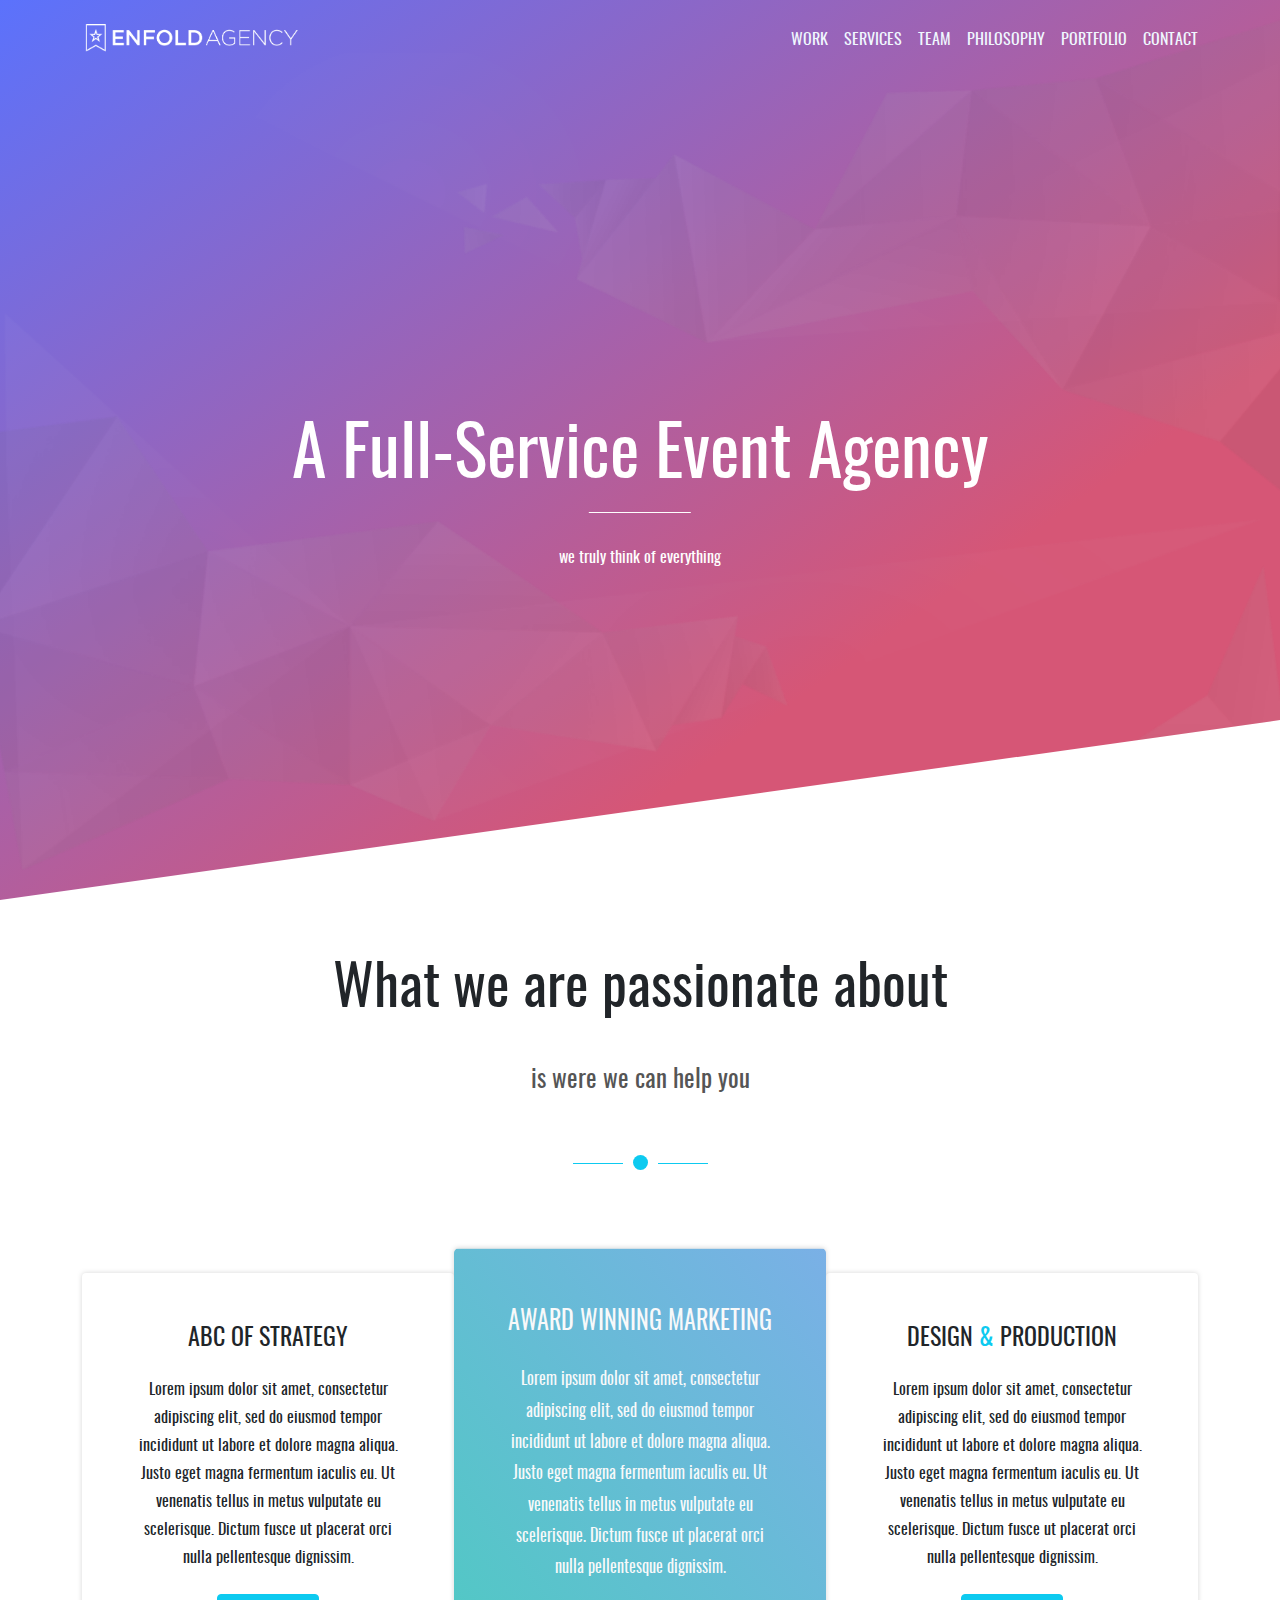
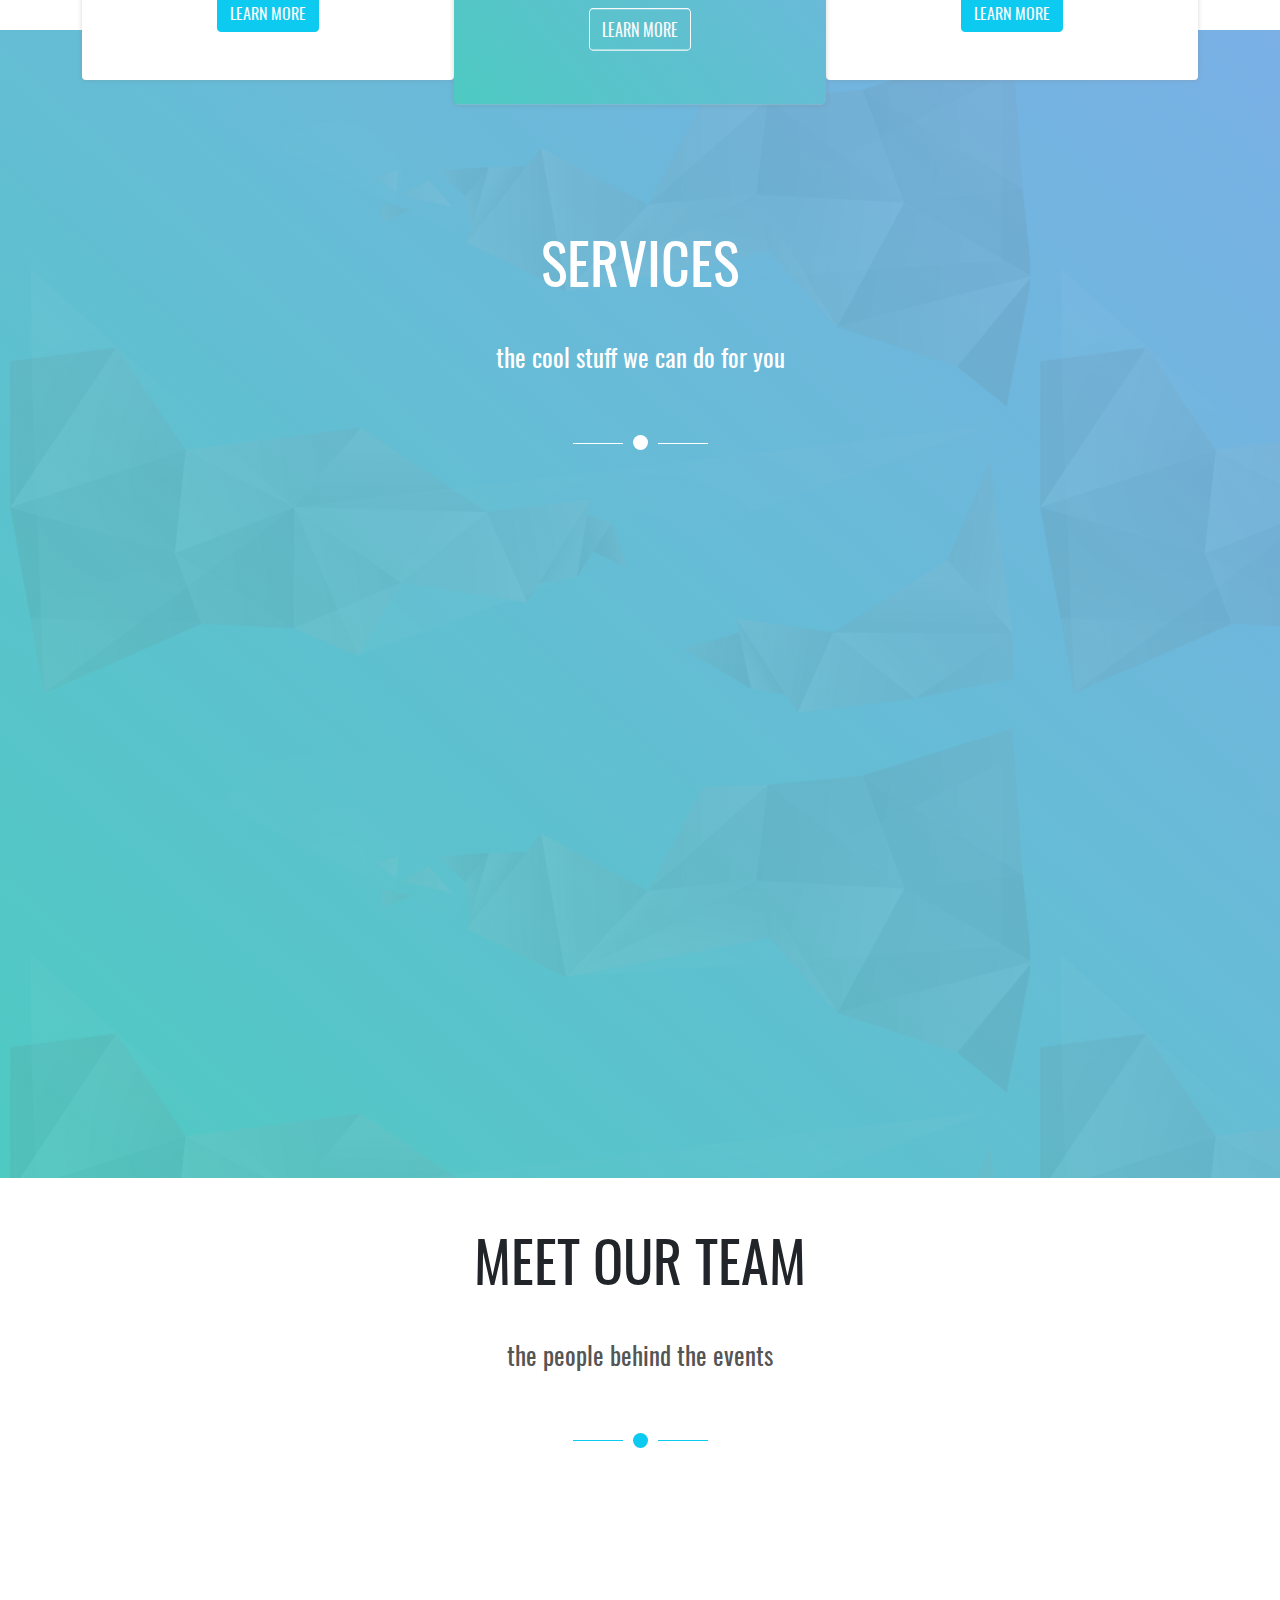
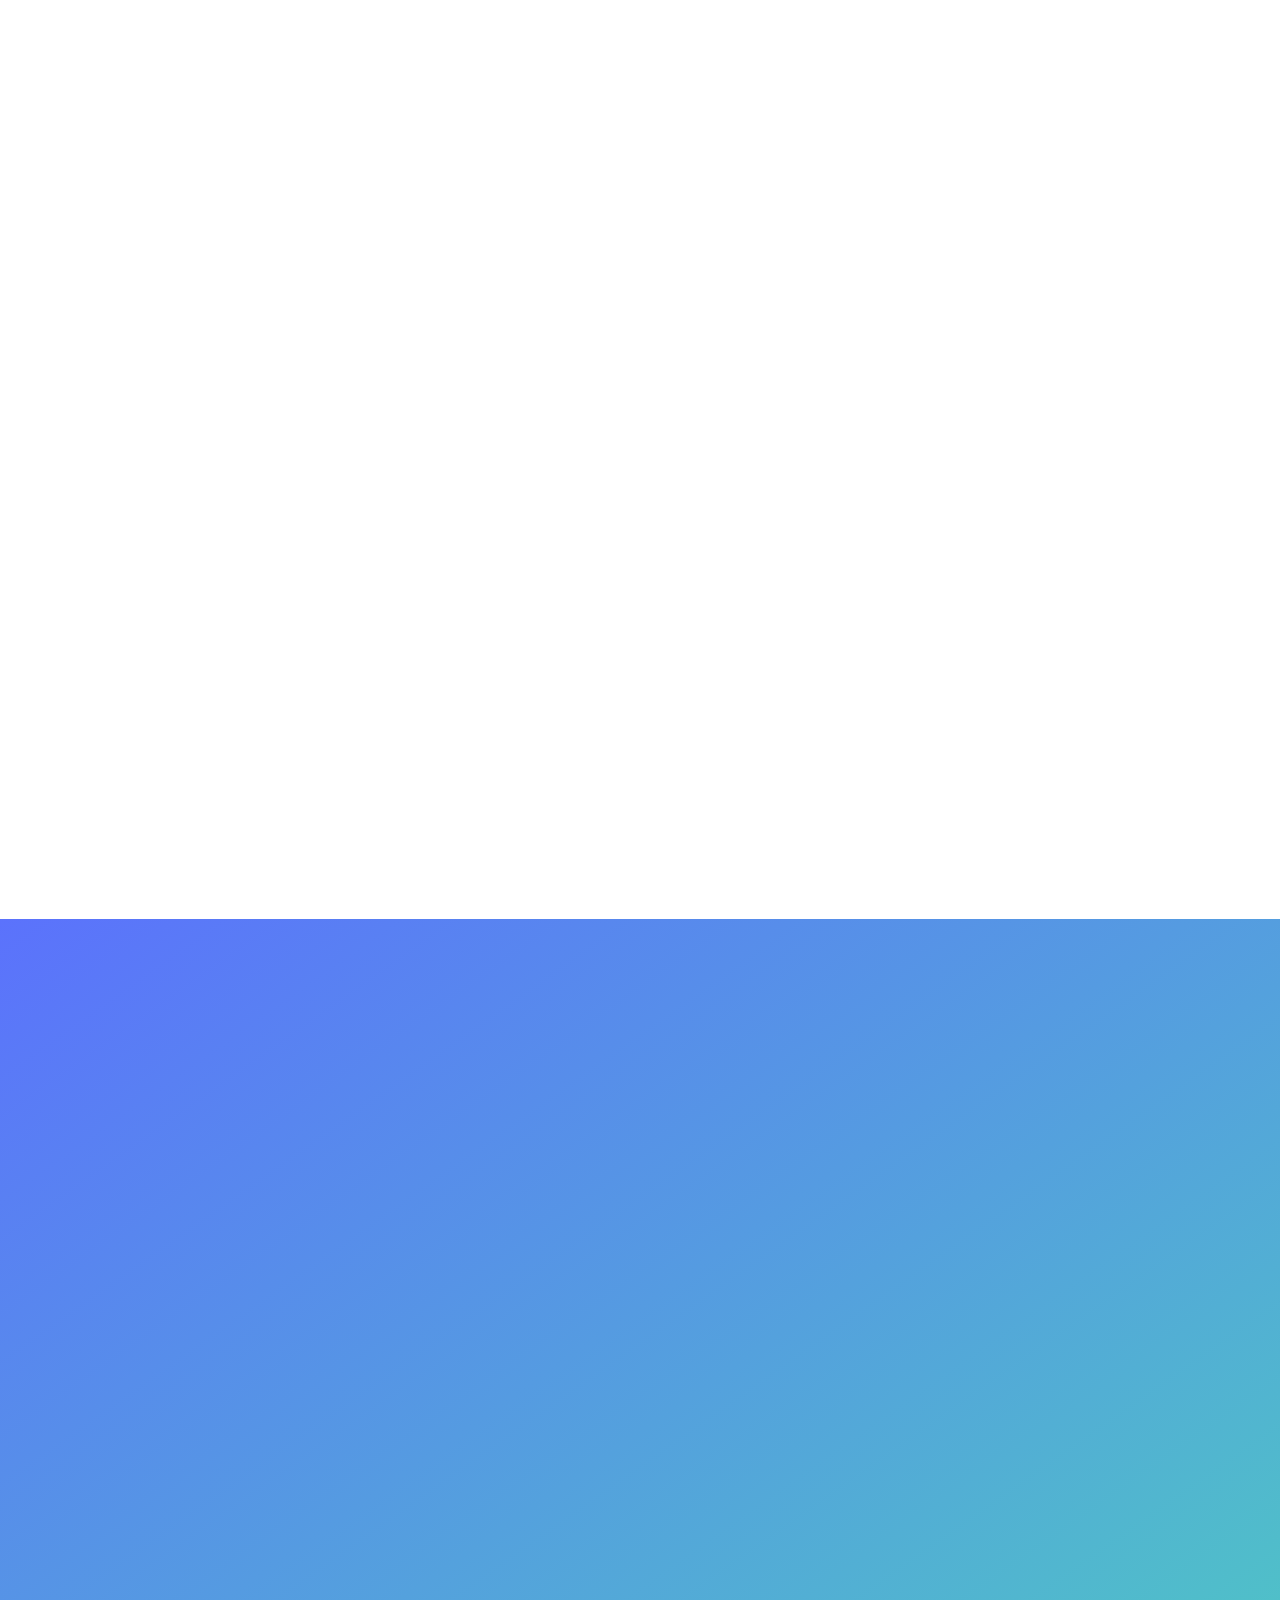
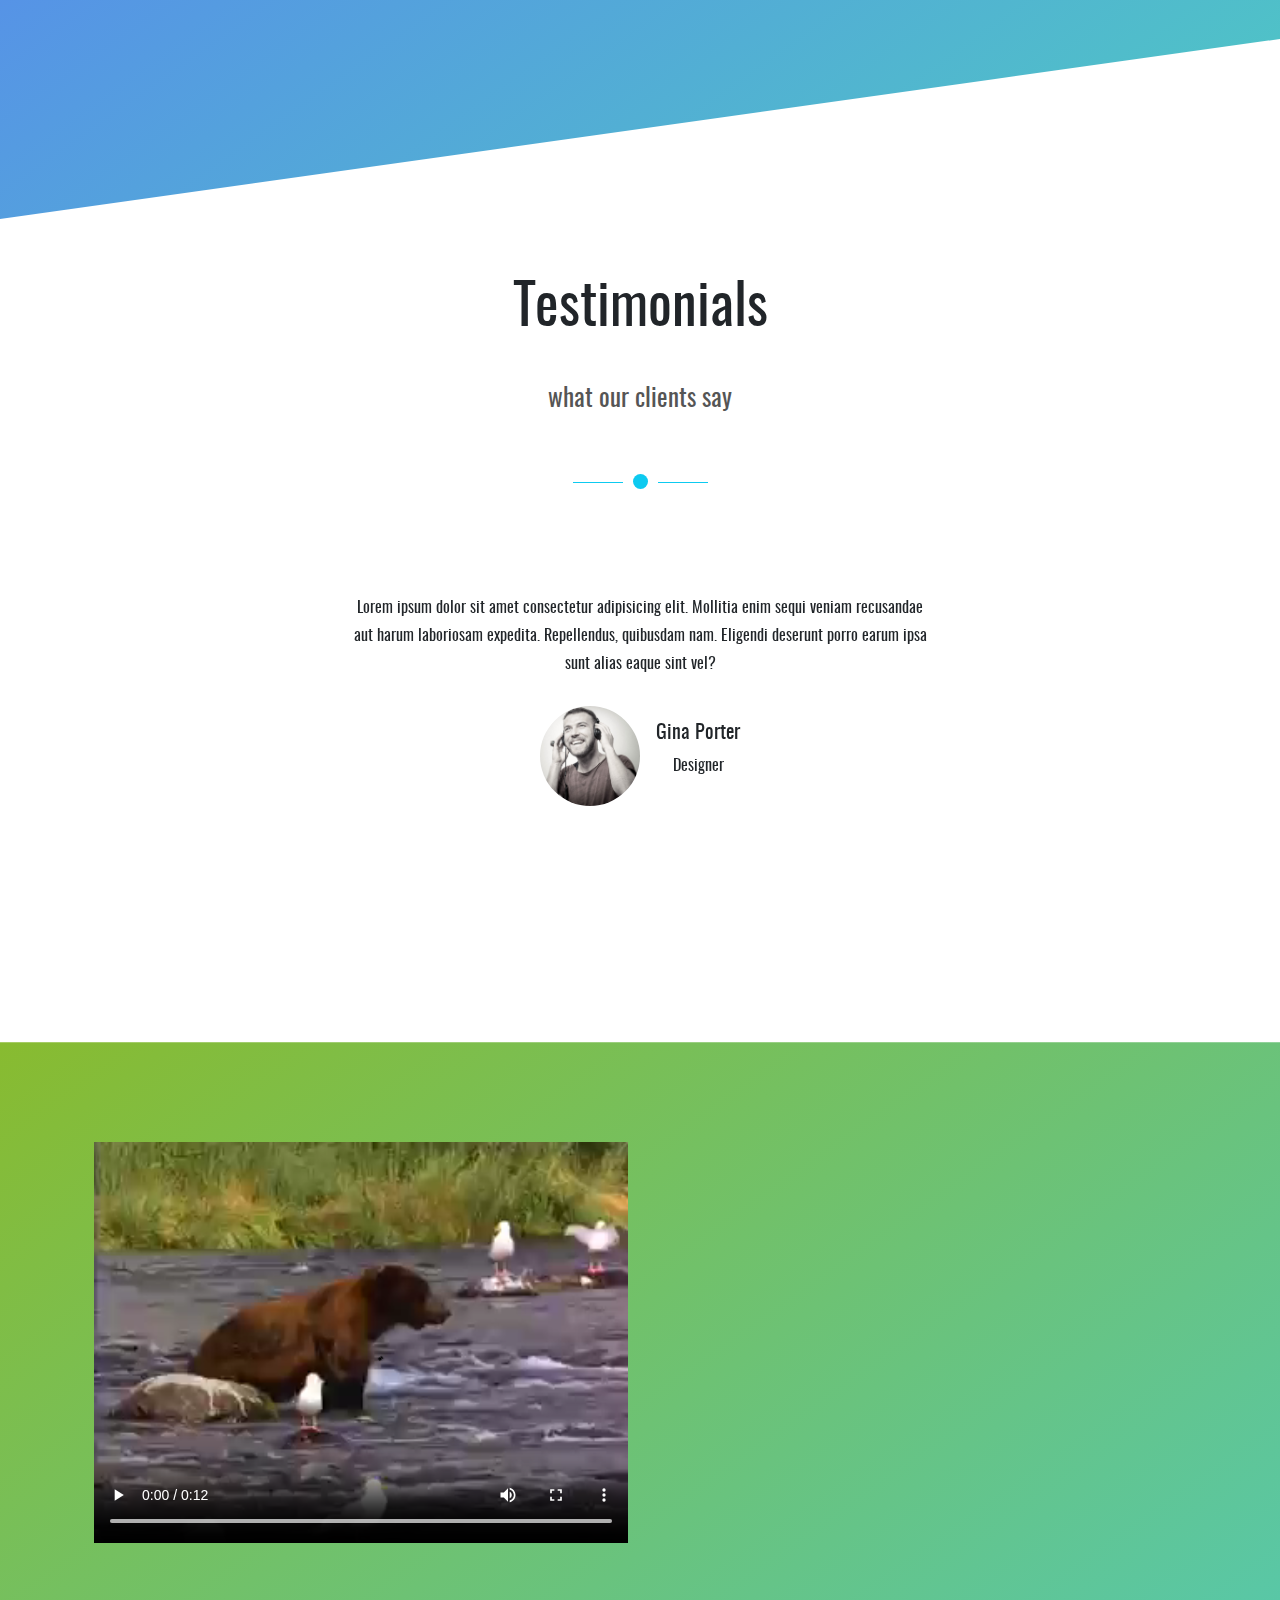
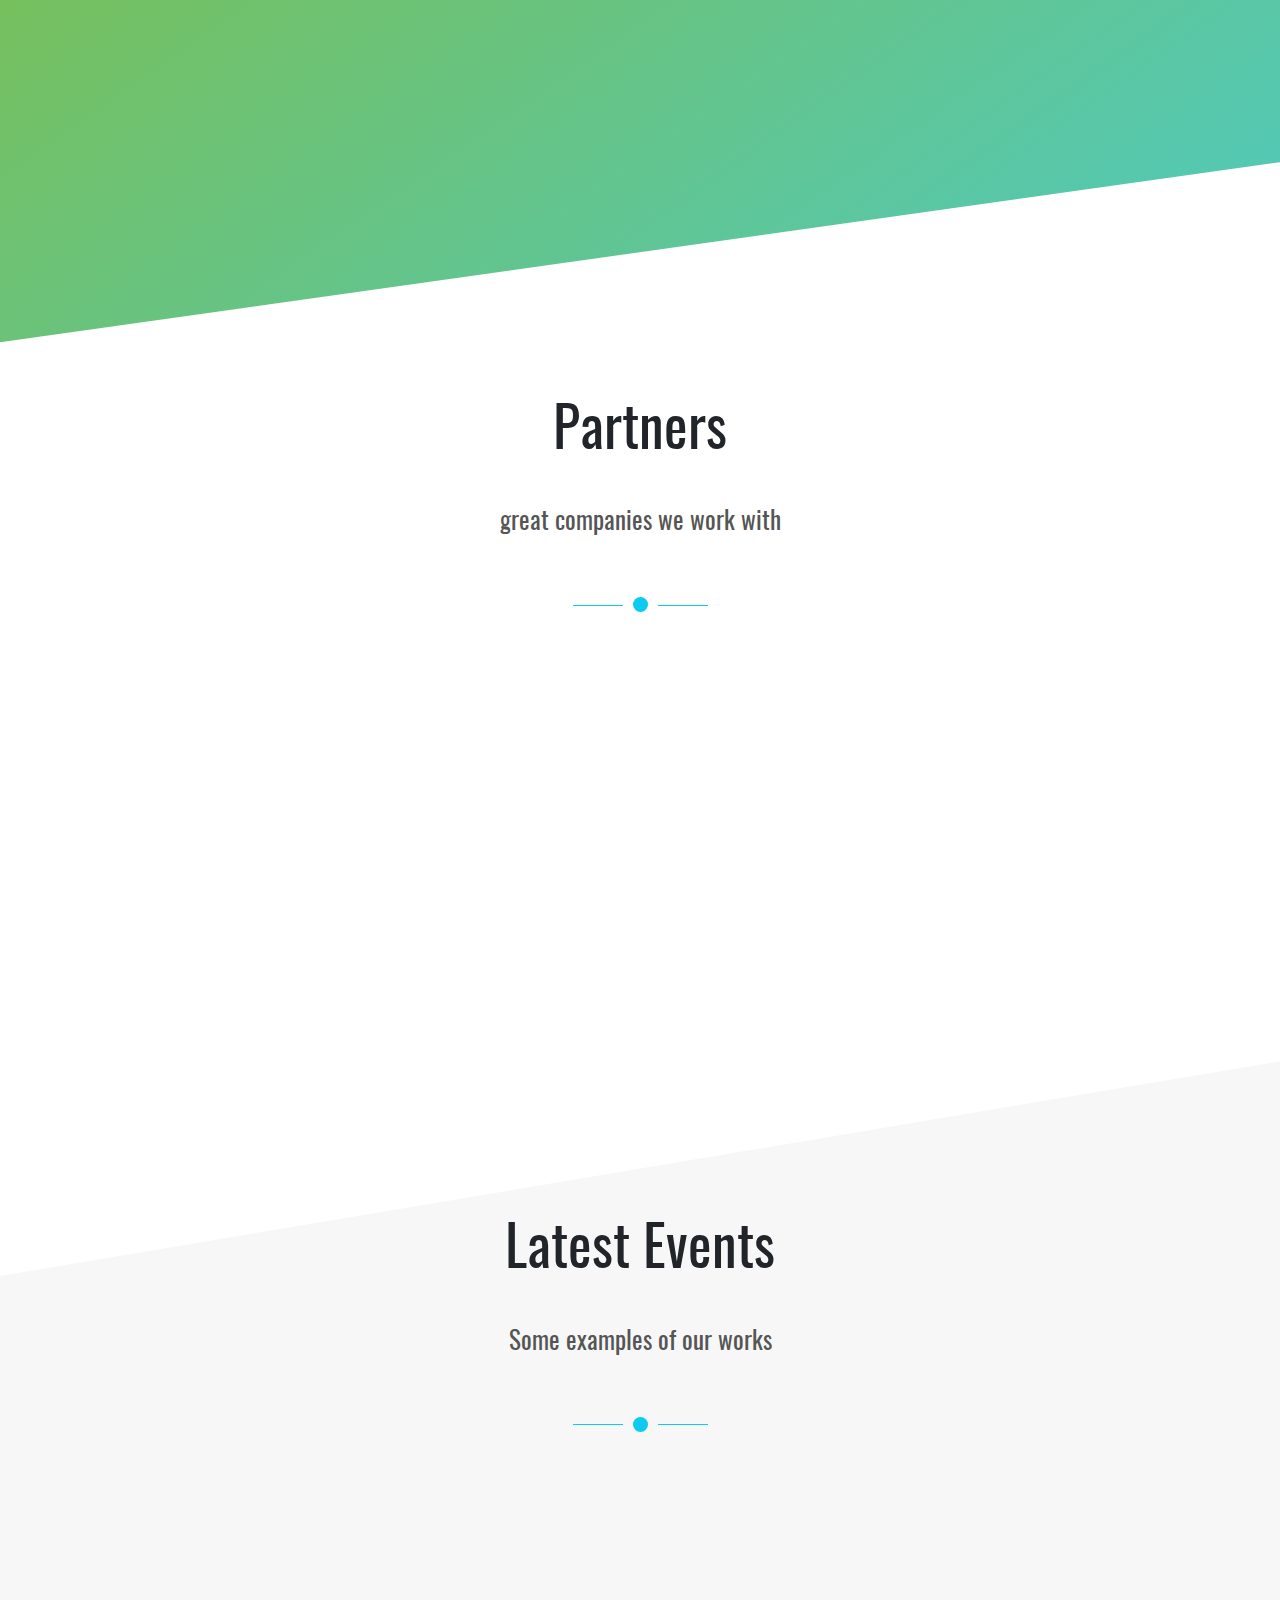
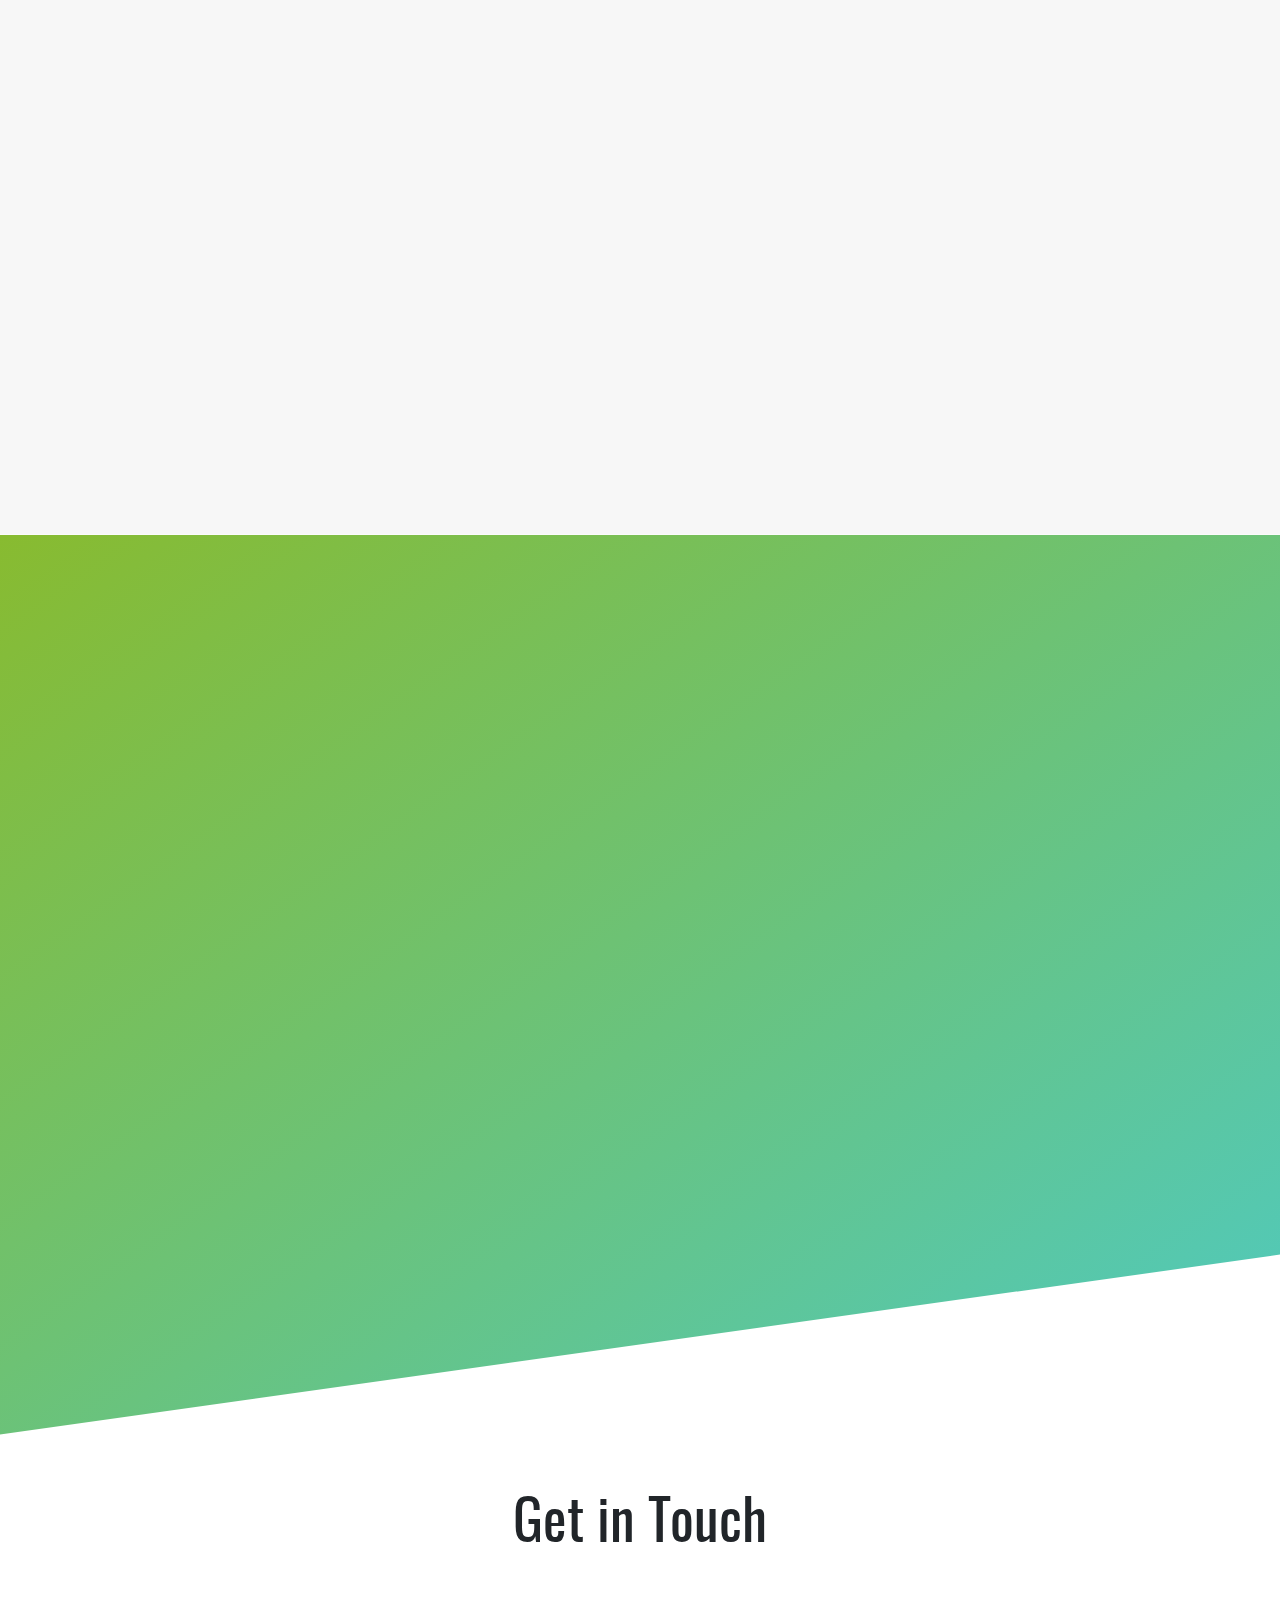
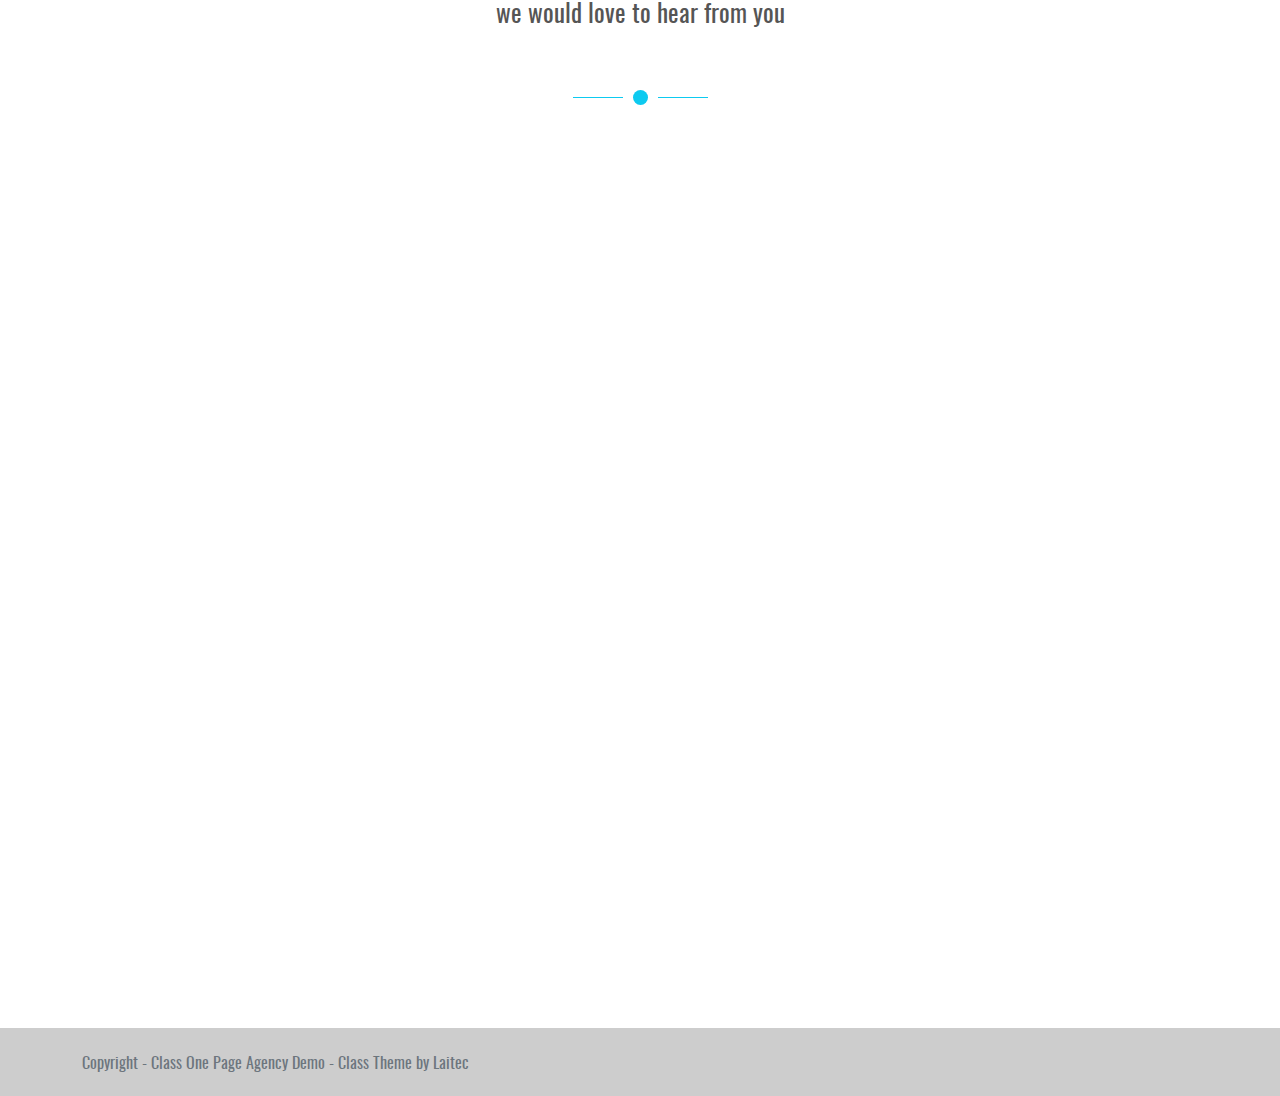
==== index.html @ 9496707c "upload" ====
<!DOCTYPE html>
<html lang="en">
  <head>
    <meta charset="UTF-8" />
    <meta http-equiv="X-UA-Compatible" content="IE=edge" />
    <meta name="viewport" content="width=device-width, initial-scale=1.0" />
    
    <link rel="stylesheet" href="https://cdnjs.cloudflare.com/ajax/libs/font-awesome/6.0.0-beta3/css/all.min.css" integrity="sha512-Fo3rlrZj/k7ujTnHg4CGR2D7kSs0v4LLanw2qksYuRlEzO+tcaEPQogQ0KaoGN26/zrn20ImR1DfuLWnOo7aBA==" crossorigin="anonymous" referrerpolicy="no-referrer" />
    <link rel="stylesheet" href="css/bootstrap.min.css" />
    <link rel="stylesheet" href="css/icons.css" />
    <link rel="stylesheet" href="css/style.css" />

    <title>Home</title>
  </head>
  <body>
    <!-- NAV AND HERO -->
    <header>
      <div class="hero mb-5">
        <div class="container">
          <nav id="nav" class="head-nav" >
            <div class="logo">
              <img src="images/logo.png" alt="logo" />
            </div>
            <ul>
              <li class="ms-3"><a href="#work">work</a></li>
              <li class="ms-3"><a href="#serv">services</a></li>
              <li class="ms-3"><a href="#team">team</a></li>
              <li class="ms-3"><a href="#phil">philosophy</a></li>
              <li class="ms-3"><a href="#portfolio">portfolio</a></li>
              <li class="ms-3"><a href="#contact">contact</a></li>
            </ul>
            <div class="hero-content">
              <h1 class=>A Full-Service Event Agency</h1>
              <p>we truly think of everything</p>
            </div>
          </nav>
        </div>
      </div>
      <i class="fas fa-chevron-down"></i>
    </header>
    <main>
      <!-- What we are passionate about -->

      <div class="container">
        <section class="title-main text-center my-5" id="work">
          <h2 class="display-4 my-5">What we are passionate about</h2>
          <p>is were we can help you</p>
          <div class="circle bg-info rounded-circle my-5 d-inline-block"></div>
        </section>
        <div class="container-fluid">
          <div class="passionate-wrapper row">
            <section class="any-passion col-md-4 text-center p-5 rounded">
              <h3 class="h4">ABC OF STRATEGY</h3>
              <p class="my-4">
                Lorem ipsum dolor sit amet, consectetur adipiscing elit, sed do
                eiusmod tempor incididunt ut labore et dolore magna aliqua.
                Justo eget magna fermentum iaculis eu. Ut venenatis tellus in
                metus vulputate eu scelerisque. Dictum fusce ut placerat orci
                nulla pellentesque dignissim.
              </p>
              <div class="btn btn-info text-light">LEARN MORE</div>
            </section>
            <section class="any-passion col-md-4 text-center text-light p-5 rounded" >
              <h3 class="h4">AWARD WINNING MARKETING</h3>
              <p class="my-4">
                Lorem ipsum dolor sit amet, consectetur adipiscing elit, sed do
                eiusmod tempor incididunt ut labore et dolore magna aliqua.
                Justo eget magna fermentum iaculis eu. Ut venenatis tellus in
                metus vulputate eu scelerisque. Dictum fusce ut placerat orci
                nulla pellentesque dignissim.
              </p>
              <div class="btn btn-outline-light">LEARN MORE</div>
            </section>
            <section class="any-passion col-md-4 text-center p-5 rounded">
              <h3 class="h4">
                DESIGN <span class="text-info">&</span> PRODUCTION
              </h3>
              <p class="my-4">
                Lorem ipsum dolor sit amet, consectetur adipiscing elit, sed do
                eiusmod tempor incididunt ut labore et dolore magna aliqua.
                Justo eget magna fermentum iaculis eu. Ut venenatis tellus in
                metus vulputate eu scelerisque. Dictum fusce ut placerat orci
                nulla pellentesque dignissim.
              </p>
              <div class="btn btn-info text-light">LEARN MORE</div>
            </section>
          </div>
        </div>
      </div>

      <!-- SERVICES -->
      <div class="services-wrapper  bg-info">
        <section class="title-main text-center my-5" id="#serv">
          <h2 class="display-4">SERVICES</h2>
          <p>the cool stuff we can do for you</p>
          <div class="circle rounded-circle my-5 d-inline-block"></div>
        </section>
        <div class="container">
          <div class="flip-cards-wrapper">
          <div class="container-fluid">
            <div
              class="
                services-flip-cards-wrapper
                row
                border-bottom border-1 border-light
                text-center text-light
              "
            >
              <div class="flip-card-wrapper col-md-4 py-5">
                <div class="flip-card-inner">
                  <div class="flip-front">
                    <i class="icon-airplane"></i>
                    <h4>This is Title</h4>
                    <p class="">Lorem ipsum dolor sit amet.</p>
                  </div>
                  <div
                    class="
                      flip-back
                      d-flex
                      justify-content-center
                      align-items-center
                    "
                  >
                    <p class="">
                      Lorem ipsum dolor, sit amet consectetur adipisicing elit.
                      Eveniet, explicabo.
                    </p>
                  </div>
                </div>
              </div>
              <div
                class="
                  flip-card-wrapper
                  
                   col-md-4
                  py-5
                  border-start border-end border-1 border-light
                "
                >
                <div class="flip-card-inner">
                  <div class="flip-front">
                    <i class="icon-car"></i>
                    <h4>This is Title</h4>
                    <p class="">Lorem ipsum dolor sit amet.</p>
                  </div>
                  <div
                    class="
                      flip-back
                      d-flex
                      justify-content-center
                      align-items-center
                    "
                  >
                    <p class="">
                      Lorem ipsum dolor, sit amet consectetur adipisicing elit.
                      Eveniet, explicabo.
                    </p>
                  </div>
                </div>
              </div>
              <div class="flip-card-wrapper  col-md-4 py-5">
                <div class="flip-card-inner">
                  <div class="flip-front">
                    <i class="icon-instagram"></i>
                    <h4>This is Title</h4>
                    <p class="">Lorem ipsum dolor sit amet.</p>
                  </div>
                  <div
                    class="
                      flip-back
                      d-flex
                      justify-content-center
                      align-items-center
                    "
                  >
                    <p class="">
                      Lorem ipsum dolor, sit amet consectetur adipisicing elit.
                      Eveniet, explicabo.
                    </p>
                  </div>
                </div>
              </div>
            </div>
          </div>

          <div class="container-fluid">
            <div class="services-flip-cards-wrapper row text-center text-light">
              <div class="flip-card-wrapper col-md-4 py-5">
                <div class="flip-card-inner">
                  <div class="flip-front">
                    <i class="icon-car"></i>
                    <h4>This is Title</h4>
                    <p class="">Lorem ipsum dolor sit amet.</p>
                  </div>
                  <div
                    class="
                      flip-back
                      d-flex
                      justify-content-center
                      align-items-center
                    "
                  >
                    <p class="">
                      Lorem ipsum dolor, sit amet consectetur adipisicing elit.
                      Eveniet, explicabo.
                    </p>
                  </div>
                </div>
              </div>
              <div
                class="
                  flip-card-wrapper
                   col-md-4
                  py-5
                  border-start border-end border-1 border-light
                "
              >
                <div class="flip-card-inner">
                  <div class="flip-front">
                    <i class="icon-instagram"></i>
                    <h4>This is Title</h4>
                    <p class="">Lorem ipsum dolor sit amet.</p>
                  </div>
                  <div
                    class="
                      flip-back
                      d-flex
                      justify-content-center
                      align-items-center
                    "
                  >
                    <p class="">
                      Lorem ipsum dolor, sit amet consectetur adipisicing elit.
                      Eveniet, explicabo.
                    </p>
                  </div>
                </div>
              </div>
              <div class="flip-card-wrapper  col-md-4 py-5">
                <div class="flip-card-inner">
                  <div class="flip-front">
                    <i class="icon-twitter"></i>
                    <h4>This is Title</h4>
                    <p class="">Lorem ipsum dolor sit amet.</p>
                  </div>
                  <div
                    class="
                      flip-back
                      d-flex
                      justify-content-center
                      align-items-center
                    "
                  >
                    <p class="">
                      Lorem ipsum dolor, sit amet consectetur adipisicing elit.
                      Eveniet, explicabo.
                    </p>
                  </div>
                </div>
              </div>
            </div>
          </div>
          </div>
        </div>
      </div>

      <!-- MEET OUR TEAM -->

      <section class="title-main text-center my-5" id="team">
        <h2 class="display-4 my-5">MEET OUR TEAM</h2>
        <p>the people behind the events</p>
        <div class="circle bg-info rounded-circle my-5 d-inline-block"></div>
      </section>
      <div class="container">
        <div class="team-wrapper">
          <div class="team-inner main-teamate">
            <div class="team-img">
              <img src="images/desat-boy-m10.jpg" />
              <div class="inner-effect">
                <span data-social="Twitter">
                  <i class="icon-twitter"></i>
                </span>
              </div>
            </div>

            <h5>Matt Willis</h5>
            <p>Co-Founder CEO</p>
          </div>

          <div class="team-inner main-teamate">
            <div class="team-img">
              <img src="images/5.jpg" />
              <div class="inner-effect"></div>
            </div>

            <h5>Matt Willis</h5>
            <p>Co-Founder CEO</p>
          </div>
          <div class="team-inner teamate">
            <div class="team-img">
              <img src="images/1.jpg" />
              <div class="inner-effect"></div>
            </div>

            <h5>Matt Willis</h5>
            <p>Co-Founder CEO</p>
          </div>
          <div class="team-inner teamate">
            <div class="team-img">
              <img src="images/2.jpg" />
              <div class="inner-effect">
                <span data-social="instagram">
                  <i class="icon-instagram"></i>
                </span>
              </div>
            </div>

            <h5>Matt Willis</h5>
            <p>Co-Founder CEO</p>
          </div>
          <div class="team-inner teamate">
            <div class="team-img">
              <img src="images/3.jpg" />
              <div class="inner-effect"></div>
            </div>

            <h5>Matt Willis</h5>
            <p>Co-Founder CEO</p>
          </div>
          <div class="team-inner teamate">
            <div class="team-img">
              <img src="images/4.jpg" />
              <div class="inner-effect">
                <span data-social="Twitter">
                  <i class="icon-twitter"></i>
                </span>
                <span data-social="instagram">
                  <i class="icon-instagram"></i>
                </span>
              </div>
            </div>
            <h5>Matt Willis</h5>
            <p>Co-Founder CEO</p>
          </div>
        </div>
      </div>

      <!-- Our Philosophy -->

      <div class="philosophy-wrapper bg-philosophy"   >
        <div class="container">
          <div class="contianer-fluid">
            <div class="row">
              <section class="col-lg-7 phil-content" id ="phil">



                <h3>Our Philosophy</h3>
                <div class="py-5">
                  <p>
                    Lorem ipsum dolor sit amet, consectetur adipiscing elit, sed
                    do eiusmod tempor incididunt ut labore et dolore magna
                    aliqua. Justo eget magna fermentum iaculis eu. Ut venenatis
                    tellus in metus vulputate eu scelerisque. Dictum fusce ut
                    placerat orci nulla pellentesque dignissim.
                  </p>
                  <p>
                    Lorem ipsum dolor sit amet, consectetur adipiscing elit, sed
                    do eiusmod tempor incididunt ut labore et dolore magna
                    aliqua. Justo eget magna fermentum iaculis eu. Ut venenatis
                    tellus in metus vulputate eu scelerisque. Dictum fusce ut
                    placerat orci nulla pellentesque dignissim.
                  </p>
                </div>
                <div class="btn btn-outline-light">Learn More</div>
              </section>
              <div class="col-lg-5 philosophy-img">
                <div>
                  <img src="images/backdrop-team.png" alt="backdrop-team" />
                </div>
              </div>
            </div>
          </div>
        </div>
      </div>

      <!-- Testimonials -->

      <section class="title-main text-center my-5" id="portfolio">
        <h2 class="display-4 my-5">Testimonials</h2>
        <p>what our clients say</p>
        <div class="circle bg-info rounded-circle my-5 d-inline-block"></div>
      </section>
      <div class="container">
        <div class="container-fluid">
          <div class="row">
            <div class="col-lg-8 offset-lg-2">
              <div
                id="carouselExampleFade"
                class="carousel slide carousel-fade"
                data-bs-ride="carousel"
              >
                <div class="carousel-inner">
                  <div class="carousel-item active">
                    <div class="carousel-item-inner d-block w-100" alt="...">
                      <div class="customer-content">
                        <p class="text-center">
                          Lorem ipsum dolor sit amet consectetur adipisicing
                          elit. Mollitia enim sequi veniam recusandae aut harum
                          laboriosam expedita. Repellendus, quibusdam nam.
                          Eligendi deserunt porro earum ipsa sunt alias eaque
                          sint vel?
                        </p>
                        <div class="person-info text-center">
                          <div class="person-info-img">
                            <div class="person-img">
                              <img src="images/2.jpg" alt="customer1" />
                            </div>
                          </div>
                          <div class="person-name ms-3">
                            <h5>Gina Porter</h5>
                            <p>Designer</p>
                          </div>
                        </div>
                      </div>
                    </div>
                  </div>
                  <div class="carousel-item">
                    <div class="carousel-item-inner d-block w-100" alt="...">
                      <div class="customer-content">
                        <p class="text-center">
                          Lorem ipsum dolor sit amet consectetur adipisicing
                          elit. Mollitia enim sequi veniam recusandae aut harum
                          laboriosam expedita. Repellendus, quibusdam nam.
                          Eligendi deserunt porro earum ipsa sunt alias eaque
                          sint vel?
                        </p>
                        <div class="person-info text-center">
                          <div class="person-info-img">
                            <div class="person-img">
                              <img src="images/3.jpg" alt="customer1" />
                            </div>
                          </div>
                          <div class="person-name ms-3">
                            <h5>Gina Porter</h5>
                            <p>Designer</p>
                          </div>
                        </div>
                      </div>
                    </div>
                  </div>
                  <div class="carousel-item">
                    <div class="carousel-item-inner d-block w-100" alt="...">
                      <div class="customer-content">
                        <p class="text-center">
                          Lorem ipsum dolor sit amet consectetur adipisicing
                          elit. Mollor sit amet consectetur adipisicing elit.
                          Unde, nostrum voluptatem saepe vel odio sunt provident
                          cumque temporibus velit quos, adipisci enim hic
                          perspiciatis suscipit mollitia culpa perferendis
                          voluptatum nemo!
                        </p>
                        <div class="person-info text-center">
                          <div class="person-info-img">
                            <div class="person-img">
                              <img src="images/4.jpg" alt="customer1" />
                            </div>
                          </div>
                          <div class="person-name ms-3">
                            <h5>Gina Porter</h5>
                            <p>Designer</p>
                          </div>
                        </div>
                      </div>
                    </div>
                  </div>
                </div>
                <!-- <button
                  class="carousel-control-prev"
                  type="button"
                  data-bs-target="#carouselExampleFade"
                  data-bs-slide="prev"
                >
                  <span
                    class="carousel-control-prev-icon"
                    aria-hidden="true"
                  ></span>
                  <span class="visually-hidden">Previous</span>
                </button>
                <button
                  class="carousel-control-next"
                  type="button"
                  data-bs-target="#carouselExampleFade"
                  data-bs-slide="next"
                >
                  <span
                    class="carousel-control-next-icon"
                    aria-hidden="true"
                  ></span>
                  <span class="visually-hidden">Next</span>
                </button> -->
              </div>
            </div>
            <div class="col-lg-2"></div>
          </div>
        </div>
      </div>

      <!-- actions -->

      <div class="action-wrapper">
        <div class="container">
          <div class="container-fluid">
            <div class="row">
              <div class="col-md-6 .act-video">
                <video width="100%" controls>
                  <source src="video/movie.mp4" type="video/mp4" />
                  \ Your browser does not support the video tag.
                </video>
              </div>
              <section class="col-md-6 ps-5 act-content">
                <h3>In Action</h3>
                <div class="py-5 ">
                  <p>
                    Lorem ipsum dolor sit amet, consectetur adipiscing elit, sed
                    do eiusmod tempor incididunt ut labore et dolore magna
                    aliqua. Justo eget magna fermentum iaculis eu. Ut venenatis
                    tellus in metus vulputate eu scelerisque. Dictum fusce ut
                    placerat orci nulla pellentesque dignissim.
                  </p>
                  
                </div>
                <div class="btn btn-outline-light">Learn More</div>
              </section>

              </div>
            </div>
          </div>
        </div>
      </div>

      <!-- Partners -->
      <section class="title-main text-center my-5">
        <h2 class="display-4 my-5">Partners
        </h2>
        <p>great companies we work with</p>
        <div class="circle bg-info rounded-circle my-5 d-inline-block"></div>
      </section>

      <div class="container parner-list">
        <div class="container-fluid">
          <div class="row">
            <div class="  col-md-10  offset-md-1 col-lg-10   offset-lg-1">
              <div class="partner-wrapper">
                <div class="partner-inner">
                  <i class="icon-hackerrank"></i>
                </div>
                <div class="partner-inner">
                  <i class="icon-googleanalytics"></i>
                </div>
                <div class="partner-inner">
                  <i class="icon-googlecloud"></i>
                </div>
               
                <div class="partner-inner">
                  <i class="icon-haskell"></i>
                </div>
                <div class="partner-inner">
                  <i class="icon-huawei"></i>
                </div>
                <div class="partner-inner">
                  <i class="icon-zend"></i>
                </div>
                <div class="partner-inner">
                  <i class="icon-hypothesis"></i>
                </div>
                <div class="partner-inner">
                <i class="icon-huawei"></i></div>
              </div>
            </div>
            <div class=" col-md-1  offset-md-1  col-lg-1  offset-1"></div>
          </div>
        </div>
      </div>

      <!-- Latest Events -->
      <div class="events-wrapper">

        <section class="title-main text-center my-5">
          <h2 class="display-4 my-5">Latest Events

          </h2>
          <p>Some examples of our works</p>
          <div class="circle bg-info rounded-circle my-5 d-inline-block"></div><div class="event-decription">
              <h5> Event Title</h5>
              <p>Lorem ipsum dolor, sit amet consectetur adipisicing elit. Tempore ducimus nam veniam hic, necessitatibus .</p>

            </div>
        </section>
        <div class="work-wrapper">
          <div class="work-inner">
            <div class="work-img"><img src="images/events-1-705x470.jpg" alt="events-1"></div><div class="event-decription">
              <h5> Event Title</h5>
              <p>Lorem ipsum dolor, sit amet consectetur adipisicing elit. Tempore ducimus nam veniam hic, necessitatibus .</p>

            </div>
          </div>
          <div class="work-inner">
            <div class="work-img">
              <img src="images/events-2-705x470.jpg" alt="events-2">
            </div>
            <div class="event-decription">
              <h5> Event Title</h5>
              <p>Lorem ipsum dolor, sit amet consectetur adipisicing elit. Tempore ducimus nam veniam hic, necessitatibus .</p>

            </div>
          </div>
          <div class="work-inner">
            <div class="work-img"><img src="images/events-3-705x470.jpg" alt="events-3"></div><div class="event-decription">
              <h5> Event Title</h5>
              <p>Lorem ipsum dolor, sit amet consectetur adipisicing elit. Tempore ducimus nam veniam hic, necessitatibus .</p>

            </div>
          </div>
          <div class="work-inner">
            <div class="work-img"><img src="images/events-4-705x470.jpg" alt="events-4"></div><div class="event-decription">
              <h5> Event Title</h5>
              <p>Lorem ipsum dolor, sit amet consectetur adipisicing elit. Tempore ducimus nam veniam hic, necessitatibus .</p>

            </div>
          </div>
          <div class="work-inner">
            <div class="work-img"><img src="images/events-5-705x470.jpg" alt="events-5"></div><div class="event-decription">
              <h5> Event Title</h5>
              <p>Lorem ipsum dolor, sit amet consectetur adipisicing elit. Tempore ducimus nam veniam hic, necessitatibus .</p>

            </div>
          </div>
          <div class="work-inner">
            <div class="work-img"><img src="images/events-6-705x470.jpg" alt="events-6"></div><div class="event-decription">
              <h5> Event Title</h5>
              <p>Lorem ipsum dolor, sit amet consectetur adipisicing elit. Tempore ducimus nam veniam hic, necessitatibus .</p>

            </div>
          </div>
          <div class="work-inner">
            <div class="work-img"><img src="images/events-7-705x470.jpg" alt="events-7"></div><div class="event-decription">
              <h5> Event Title</h5>
              <p>Lorem ipsum dolor, sit amet consectetur adipisicing elit. Tempore ducimus nam veniam hic, necessitatibus .</p>

            </div>
          </div>
          <div class="work-inner">
            <div class="work-img"><img src="images/events-8-705x470.jpg" alt="events-8"></div><div class="event-decription">
              <h5> Event Title</h5>
              <p>Lorem ipsum dolor, sit amet consectetur adipisicing elit. Tempore ducimus nam veniam hic, necessitatibus .</p>

            </div>
          </div>

        </div>
        
      </div>

      <!-- A tale of  a successful event -->


      <div class="action-wrapper philosophy ">

     <div class="tale">
      <section class="title-main text-center mb-5 ">
        <h2 class="display-4 mb-5">A tale of a successful event
        </h2>
        <p class="text-light">and how to plan it

        </p>
        <div class="circle bg-info rounded-circle mb-1 d-inline-block bg-light"></div>
      </section>
      <div class="container-fluid">
        <div class="row">
          <div class="col-lg-6 offset-lg-3 text-center pb-5">
            <p>Lorem ipsum dolor sit amet consectetur adipisicing elit. Vitae perferendis rerum totam, velit aliquid consequatur at, cupiditate aut quibusdam iusto, porro atque maiores molestias et eos ducimus! Omnis, laborum vitae Lorem ipsum dolor sit amet consectetur adipisicing elit. Et cupiditate, cum commodi, illo sint architecto consectetur quisquam blanditiis odio nam tempora suscipit sunt praesentium recusandae facere quidem? Exercitationem, fugit dignissimos Lorem ipsum dolor sit amet consectetur adipisicing elit. Perferendis ratione facere, maxime nam odio dolore amet reiciendis. Adipisci unde quas aliquid nisi odit sequi quae in laborum! Accusantium, recusandae consequuntur?
            Facere molestiae ab reprehenderit exercitationem cum corporis, inventore neque quaerat suscipit, repellendus saepe sint minima repudiandae placeat tempore laudantium dolores voluptates assumenda velit ipsam obcaecati? Libero, nisi modi. Eum, facere.
            Enim numquam porro atque quibusdam optio, vero unde vel! Laborum unde aliquam sunt non quidem est tenetur quasi! A vel doloremque tempore rerum. Saepe cumque quae laboriosam voluptates, suscipit ex?
                        
          </div>
          <div class="col-lg-3"></div>
        </div>
      </div>  
     </div>
      </div>

      <!-- Get in touch -->
      <section class="title-main text-center my-5" id="contact">
        <h2 class="display-4 my-5">Get in Touch</h2>
        <p>we would love to hear from you</p>
        <div class="circle bg-info rounded-circle my-5 d-inline-block"></div>
      </section>
      <div class="container contact">
        <div class="container-fluid">
          <div class="row">
            <div class="col-lg-6 ">
              <div class="contact-info">
        
                  <img src="images/backdrop-bg.png">
                  <div class="contact-adress">
                    <div class="adress-socials text-center">
                      <p>(555) 555 555</p>
                      <p>YOU@GNAIL.COM</p>
                      <p>FACEBOOK</p>
                      <p>TWITTER</p>
                      <!-- <p>OFFICE-LOCATION: IRAN, TEHRAN, AZADI</p> -->

                    </div>
                  </div>
              
                
              </div>
            </div>
            <div class="col-lg-6 ps-5">
              <div class="mb-3">
                <label for="exampleFormControlInput1" class="form-label">Name </label>
                <input type="email" class="form-control" id="exampleFormControlInput1" placeholder="Please Enter Your Name">
              </div>
              <div class="mb-3">
                <label for="exampleFormControlInput1" class="form-label">Email address</label>
                <input type="email" class="form-control bg-l" id="exampleFormControlInput1" placeholder="name@example.com">
              </div>
              <div class="mb-3">
                <label for="exampleFormControlTextarea1" class="form-label">Message</label>
                <textarea class="form-control" id="exampleFormControlTextarea1" rows="8"></textarea>
              </div>
              <button type="submit" class="btn btn-info my-3 d-block w-100">SEND</button>

            </div>

          </div>
        </div>
      </div>

<!-- ELEVATOR -->
<div class="elevator">
 <a href="#nav"><i class="fas fa-chevron-up"></i></a> 
</div>
  <!-- loader-->
  <div class="loader-wrapper">
    <div class="loader">
      
    </div>

  </div>
    </main>
    <footer>
      <div class="footer text-secondary">
        <div class="container">
          Copyright - Class One Page Agency Demo - Class Theme by Laitec
        </div>
        
      </div>
    </footer>
  
    <script src="js/bootstrap.bundle.js"></script>
    <script src="js/main-copy.js"></script>
  </body>
</html>
---- css/icons.css ----
@font-face {
  font-family: "icomoon";
  src: url("fonts/icomoon.eot?c1xr83");
  src: url("fonts/icomoon.eot?c1xr83#iefix") format("embedded-opentype"),
    url("fonts/icomoon.ttf?c1xr83") format("truetype"),
    url("fonts/icomoon.woff?c1xr83") format("woff"),
    url("fonts/icomoon.svg?c1xr83#icomoon") format("svg");
  font-weight: normal;
  font-style: normal;
  font-display: block;
}

[class^="icon-"],
[class*=" icon-"] {
  /* use !important to prevent issues with browser extensions that change fonts */
  font-family: "icomoon" !important;
  speak: never;
  font-style: normal;
  font-weight: normal;
  font-variant: normal;
  text-transform: none;
  line-height: 1;

  /* Better Font Rendering =========== */
  -webkit-font-smoothing: antialiased;
  -moz-osx-font-smoothing: grayscale;
}

.icon-copyright:before {
  content: "\e901";
}
.icon-googleanalytics:before {
  content: "\e902";
  color: #ffc107;
}
.icon-googlecloud:before {
  content: "\e903";
  color: deeppink;
}
.icon-hackerrank:before {
  content: "\e904";
  color: #2ec866;
}
.icon-haskell:before {
  content: "\e905";
  color: #5d4f85;
}
.icon-huawei:before {
  content: "\e906";
  color: #f00;
}
.icon-hypothesis:before {
  content: "\e907";
  color: #bd1c2b;
}
.icon-huawei:before {
  content: "\e908";
  color: #369;
}
.icon-zend:before {
  content: "\e909";
  color: purple;
}
.icon-chevron-down:before {
  content: "\e900";
}
.icon-bus:before {
  content: "\e90a";
}
.icon-automobile:before {
  content: "\e90b";
}
.icon-car:before {
  content: "\e90b";
}
.icon-airplane:before {
  content: "\e9af";
}
.icon-truck:before {
  content: "\e9b0";
}
.icon-google-drive:before {
  content: "\ea8f";
}
.icon-instagram:before {
  content: "\ea92";
}
.icon-twitter:before {
  content: "\ea96";
}
---- css/style.css ----
* {
  box-sizing: border-box;
}
@font-face {
  font-family: "oswaldregular";
  src: url("../fonts/oswald-variablefont_wght-webfont.eot");
  src: url("../fonts/oswald-variablefont_wght-webfont.eot?#iefix")
      format("embedded-opentype"),
    url("../fonts/oswald-variablefont_wght-webfont.woff2") format("woff2"),
    url("../fonts/oswald-variablefont_wght-webfont.woff") format("woff"),
    url("../fonts/oswald-variablefont_wght-webfont.svg#oswaldregular")
      format("svg");
  font-weight: normal;
  font-style: normal;
}
@font-face {
  font-family: "icomoon";
  src: url("../icons/fonts/icomoon.eot?aqlz1i");
  src: url("../icons/fonts/icomoon.eot?aqlz1i#iefix")
      format("embedded-opentype"),
    url("../icons/fonts/icomoon.ttf?aqlz1i") format("truetype"),
    url("../icons/fonts/icomoon.woff?aqlz1i") format("woff"),
    url("../icons/fonts/icomoon.svg?aqlz1i#icomoon") format("svg");
  font-weight: normal;
  font-style: normal;
  font-display: block;
}

body {
  scroll-behavior: smooth;
  font-family: "oswaldregular";
  line-height: 1.75rem;
  overflow: hidden;
}

img {
  width: 100%;
  height: 100%;
  display: block;
}
:root {
  --blue: #5b72fc;
  --pink: #d65676;
  --green: #88bb30;
  --yellow: #d9ec2b;
}
a {
  text-decoration: none;
  color: aliceblue;
  display: inline-block !important;
}

/* HERO  */

.hero {
  min-height: 100vh;
  width: 100%;
  background: url("../images/hero-pattern.png") no-repeat center center fixed,
    linear-gradient(to bottom right, var(--blue), var(--pink) 70%);
  background-size: cover;
  clip-path: polygon(0 0, 100% 0, 100% 80%, 0% 100%);
  position: relative;
}

/* NAV */
.head-nav {
  display: flex;
  justify-content: space-between;
  align-items: center;
}
.logo {
  width: 20%;
}

ul,
li {
  list-style: none;
  margin: 0;
}
ul {
  padding: 0;
  height: 100%;
  display: flex;
  flex-wrap: wrap;
  justify-content: center;
  align-items: center;
  text-transform: uppercase;
  color: rgba(255, 255, 255, 0.808);
}
.head-nav > ul > li {
  font-size: 1rem;
}
.head-nav > ul > li > a:hover {
  color: rgba(255, 255, 255, 0.5) !important;
}
.hero-content {
  position: absolute;
  top: 50%;
  left: 50%;
  width: 100%;
  transform: translate(-50%, -50%);
  color: white;
  text-align: center;
  animation: zoomInDown 1.2s forwards linear;
}
.hero-content h1 {
  position: relative;
  font-size: 70px;
}
.hero-content h1::after {
  content: "";
  display: block;
  width: 8%;
  height: 1px;
  background-color: white;
  position: absolute;
  bottom: -30%;
  left: 50%;
  transform: translate(-50%);
}

.hero-content p {
  position: absolute;
  top: 150%;
  left: 50%;
  transform: translate(-50%);
}

header i {
  font-size: 50px;
  position: absolute;
  font-weight: bolder;
  top: 70%;
  left: 50%;
  color: crimson;
  transform: translate(-50%);
  animation: chevron-down 1.5s linear infinite;
}

/* MAIN */
/* What we are passionate about */
.title-main {
  position: relative;
}

.title-main p {
  font-size: 25px;
  color: #555;
}
.title-main .circle {
  width: 15px;
  height: 15px;
  position: relative;
}
.title-main .circle::before {
  content: "";
  display: block;
  background-color: #0dcaf0;
  width: 50px;
  height: 1px;
  position: absolute;
  top: 50%;
  left: 0;
  transform: translate(50%);
}

.title-main .circle::after {
  content: "";
  display: block;
  background-color: #0dcaf0;
  width: 50px;
  height: 1px;
  position: absolute;
  top: 50%;
  left: -760%;
  top: 50%;
  left: 0;
  transform: translate(-120%);
}
.passionate-wrapper section {
  box-shadow: 0 0 5px 0px rgba(128, 128, 128, 0.322);
  background-color: white;
}

.passionate-wrapper section:nth-child(2) {
  transform: scaleY(1.12);
  box-shadow: 0 0 5px 0px rgba(128, 128, 128, 0.322);
  background-image: linear-gradient(to bottom left, #7ab0e6, #4ecac2);
}

/* SERVICES */

.services-wrapper {
  margin-top: -50px;
  padding: 150px 0 !important;
  min-height: 100vh;

  background-image: url("/images/hero-pattern.png"),
    linear-gradient(to bottom left, #7ab0e6, #4ecac2);
}
.flip-cards-wrapper {
  opacity: 0;
  animation-duration: 0.5s;
  animation-fill-mode: forwards;
}

.services-wrapper > .title-main > * {
  color: white;
}
.services-wrapper > .title-main > h2 {
  margin-bottom: 3rem;
}
.services-wrapper > .title-main > .circle,
.services-wrapper > .title-main > .circle::after,
.services-wrapper > .title-main > .circle::before {
  color: white;
  background-color: white;
}

.flip-card-wrapper {
  perspective: 1000px;
  transform-style: preserve-3d;
}
.flip-card-inner {
  width: 100%;
  height: 100%;
  transform-style: preserve-3d;
  transition: 0.3s;
  transform: rotateY(0deg);
  position: relative;
}

.flip-front {
  width: 100%;
  height: 100%;
  backface-visibility: hidden;
}
.flip-front i {
  font-size: 30px;
  display: inline-block;
  margin-bottom: 30px !important;
}

.flip-back {
  position: absolute;
  top: 0;
  left: 0;
  width: 100%;
  height: 100%;
  transform: rotateY(180deg);
  backface-visibility: hidden;
}

.flip-card-wrapper:hover .flip-card-inner {
  transform: rotateY(180deg);
}

/* MEET OUR TEAM */

.team-wrapper {
  display: grid;
  grid-template-columns: repeat(4, 1fr);
  grid-gap: 20px;
}
.team-inner {
  width: 100%;
  height: 100%;
}
.team-inner:nth-child(1) .team-inner p,
.team-inner h5 {
  margin: 0;
  padding: 0;
}
.team-wrapper .team-inner:nth-child(1) {
  grid-column: 1/3;
}
.team-wrapper .team-inner:nth-child(2) {
  grid-column: 3/5;
}
.team-inner {
  opacity: 0;
  animation-duration: 0.5s;
  animation-delay: 0.1s;
  animation-fill-mode: forwards;
}

.team-wrapper .team-inner:nth-child(1) {
  animation-delay: 0.1s;
}
.team-wrapper .team-inner:nth-child(2) {
  animation-delay: 0.2s;
}

.team-wrapper .team-inner:nth-child(3) {
  animation-delay: 0.1s;
}
.team-wrapper .team-inner:nth-child(4) {
  animation-delay: 0.2s;
}
.team-wrapper .team-inner:nth-child(5) {
  animation-delay: 0.3s;
}
.team-wrapper .team-inner:nth-child(6) {
  animation-delay: 0.4s;
}
.team-img {
  position: relative;
}
.inner-effect {
  width: 100%;
  height: 100%;
  background-color: rgba(255, 255, 255, 0.5);
  border: 10px solid rgba(0, 0, 0, 0.5);
  position: absolute;
  opacity: 0;
  transition: 0.5s;
  top: 0;
  left: 0;
  display: flex;
  justify-content: center;
  align-items: center;
}
.inner-effect span {
  width: 50px;
  height: 50px;
  display: grid;
  align-items: center;
  justify-items: center;
  border-radius: 50%;
  background-color: white;
  position: relative;
}
.inner-effect span::after {
  content: attr(data-social);
  display: block;
  top: -150%;
  color: white;
  padding: 10px;
  padding-bottom: 15px;
  background-color: rgb(36, 36, 36);
  position: absolute;
  clip-path: polygon(0 0, 100% 0, 100% 85%, 60% 85%, 50% 100%, 40% 85%, 0 85%);
  opacity: 0;
  transition: 0.3s;
  text-transform: uppercase;
}
.inner-effect span:hover:after {
  top: -100%;
  opacity: 1;
}

.inner-effect:hover {
  opacity: 1;
}

/* Our Philosophy */
.philosophy-wrapper {
  padding: 100px 0;
  min-height: 100vh;
  width: 100%;
  background: url("../images/hero-pattern.png") no-repeat center center fixed,
    linear-gradient(to bottom right, var(--blue), #4ecac2);
  background-size: cover;
  clip-path: polygon(0 0, 100% 0, 100% 80%, 0% 100%);
  color: white;
}

.phil-content {
  opacity: 0;
  animation-duration: 0.5s;
  animation-fill-mode: forwards;
}

.philosophy-img {
  padding: 50px 0;
  opacity: 0;
  animation-duration: 0.5s;
  animation-delay: 0.3s;
  animation-fill-mode: forwards;
}

/* Testimonials */

.person-info {
  margin-top: 30px;
  display: flex;
  justify-content: center;
  align-items: center;
}
.person-info-img {
  width: 100px;
  height: 100px;
}
.person-info-img img {
  border-radius: 50%;
}

/* Actions */

.action-wrapper {
  padding: 100px 0;
  min-height: 100vh;
  width: 100%;
  background: url("../images/hero-pattern.png") no-repeat center center fixed,
    linear-gradient(to bottom right, var(--green), #4ecac2);
  background-size: cover;
  clip-path: polygon(0 0, 100% 0, 100% 80%, 0% 100%);
  color: white;
}
.act-content,
.act-video {
  opacity: 0;
  animation-duration: 0.5s;
  animation-fill-mode: forwards;
}
.act-content {
  animation-delay: 0.3s;
}

/* Partners */
.partner-wrapper {
  width: 100%;
  border: 0.5px solid rgba(128, 128, 128, 0.2);
  display: grid;
  grid-template-columns: repeat(4, 1fr);
}
.parner-list {
  opacity: 0;
  animation-duration: 0.5s;
  animation-fill-mode: forwards;
}

.partner-inner {
  padding: 20px;
  border: 0.5px solid rgba(128, 128, 128, 0.2);
  display: grid;
  justify-items: center;
  align-items: center;
}
.partner-inner i {
  font-size: 80px;
}
/* Latest Events */

.events-wrapper {
  margin-top: 100px;
  padding: 100px 0 0 0;
  min-height: 100vh;
  width: 100%;
  background-color: #f7f7f7;
  background-size: cover;
  clip-path: polygon(0% 20%, 100% 0, 100% 100%, 0% 100%);
}
.work-wrapper {
  display: grid;
  grid-template-columns: repeat(4, 1fr);
}
.work-inner {
  position: relative;
  cursor: pointer;
  perspective: 2000px;
  overflow: hidden;
}
.add-flip {
  animation: flip-events 1s forwards;
}
.work-img {
  height: 300px;
  width: 100%;

  overflow: hidden;
  transform: rotateX(120deg);
  transform-origin: center bottom;
  transition: 0.5s;
  background-color: var(--pink);
}
.work-img::after {
  background-color: gray;
}
.work-img img {
  width: 100%;
  height: 100%;
  object-fit: cover;
  filter: grayscale(100%);
  transform: scale(1);
  transition: 0.3s;
}

.event-decription {
  position: absolute;
  padding: 0 30px;
  text-align: center;
  width: 100%;
  height: 100%;
  color: white;
  top: 0;
  left: 0;
  background-color: rgba(0, 0, 0, 0.3);
  display: flex;
  flex-direction: column;
  justify-content: center;
  align-items: center;
  opacity: 0;
  visibility: hidden;
  transition: 0.5s;
  transform-origin: center bottom;
}
.work-inner:hover img {
  filter: grayscale(0%);
  transform: scale(1.2);
  transition: 0.4s;
}
.work-img:hover ~ .event-decription {
  opacity: 1;
  visibility: visible;
}
.event-decription:hover {
  opacity: 1;
  visibility: visible;
}

.work-wrapper .work-inner:nth-child(1) > .work-img,
.event-decription {
  animation-delay: 0.1s;
}
.work-wrapper .work-inner:nth-child(2) > .work-img,
.event-decription {
  animation-delay: 0.2s;
}
.work-wrapper .work-inner:nth-child(3) > .work-img,
.event-decription {
  animation-delay: 0.3s;
}
.work-wrapper .work-inner:nth-child(4) > .work-img,
.event-decription {
  animation-delay: 0.4s;
}
.work-wrapper .work-inner:nth-child(5) > .work-img,
.event-decription {
  animation-delay: 0.5s;
}
.work-wrapper .work-inner:nth-child(6) > .work-img,
.event-decription {
  animation-delay: 0.6s;
}
.work-wrapper .work-inner:nth-child(7) > .work-img,
.event-decription {
  animation-delay: 0.7s;
}
.work-wrapper .work-inner:nth-child(8) > .work-img,
.event-decription {
  animation-delay: 0.8s;
}

/* A tale of a successful event  */

.action-wrapper.philosophy > .title-main {
  margin: 0;
}
.action-wrapper.philosophy > .title-main > .circle,
.action-wrapper.philosophy > .title-main > .circle::after,
.action-wrapper.philosophy > .title-main > .circle::before {
  color: white;
  background-color: white;
}
.tale {
  opacity: 0;
  animation-duration: 0.5s;
  animation-fill-mode: forwards;
}

/* contact-us */
.contact {
  opacity: 0;
  animation-duration: 0.5s;
  animation-fill-mode: forwards;
}

.contact-info {
  width: 100%;
  min-height: 80vh;
  position: relative;
}

.contact-info img {
  width: 100%;
}
.contact-adress {
  position: absolute;
  top: 0;
  left: 0;
  width: 100%;
  height: 100%;
  /* background-color: rgba(0, 0, 255, 0.281); */
  display: flex;
  justify-content: center;
  align-items: center;
  padding: 200px;
  font-weight: lighter;
}

.footer {
  margin-top: 100px;
  width: 100%;
  padding: 20px 0;
  background-color: rgba(128, 128, 128, 0.397);
  color: white;
}

/* RESPONSIVE */
@media (max-width: 769px) {
  /* Partners */
  .container {
    max-width: 1000px !important;
  }
  .hero-content {
  }

  .hero-content h1 {
    font-size: 50px;
  }

  .partner-wrapper {
    width: 100%;
    border: 0.5px solid rgba(128, 128, 128, 0.2);
    display: grid;
    grid-template-columns: repeat(2, 1fr);
  }
  .partner-inner i {
    font-size: 80px;
  }
}

.elevator {
  position: fixed;
  width: 50px;
  height: 50px;
  right: 50px;
  bottom: 70px;
  cursor: pointer;
  display: grid;
  justify-items: center;
  align-items: center;
  background-color: rgba(255, 255, 255, 0.432);
  border: 1px solid rgba(3, 3, 3, 0.1);
  color: var(--blue);
  border-radius: 3px;
  opacity: 0;
  transition: 0.3s;
}
.elevator a {
  color: var(--blue);
}
.elevator a::after {
  position: absolute;
  height: 100%;
  width: 100%;
  content: "";

  top: 0;
  left: 0;
  display: block;
}

/* ANIMATIONS */

@keyframes flip-events {
  from {
    transform: rotateX(120deg);
  }
  to {
    transform: rotateX(0deg);
  }
}

@keyframes chevron-down {
  from {
    top: 75%;
    opacity: 1;
  }
  to {
    top: 90%;
    opacity: 0;
  }
}

@-webkit-keyframes zoomInDown {
  0% {
    opacity: 0;
    -webkit-transform: scale3d(0.1, 0.1, 0.1) translate3d(0, -1000px, 0);
    transform: translate(-50%, -50%) scale3d(0.1, 0.1, 0.1)
      translate3d(0, -1000px, 0);
    -webkit-animation-timing-function: cubic-bezier(0.55, 0.055, 0.675, 0.19);
    animation-timing-function: cubic-bezier(0.55, 0.055, 0.675, 0.19);
  }
  60% {
    opacity: 1;
    -webkit-transform: scale3d(0.475, 0.475, 0.475) translate3d(0, 60px, 0);
    transform: translate(-50%, -50%) scale3d(0.475, 0.475, 0.475)
      translate3d(0, 60px, 0);
    -webkit-animation-timing-function: cubic-bezier(0.175, 0.885, 0.32, 1);
    animation-timing-function: cubic-bezier(0.175, 0.885, 0.32, 1);
  }
}
@keyframes zoomInDown {
  0% {
    opacity: 0;
    -webkit-transform: scale3d(0.1, 0.1, 0.1) translate3d(0, -1000px, 0);
    transform: translate(-50%, -50%) scale3d(0.1, 0.1, 0.1)
      translate3d(0, -1000px, 0);
    -webkit-animation-timing-function: cubic-bezier(0.55, 0.055, 0.675, 0.19);
    animation-timing-function: cubic-bezier(0.55, 0.055, 0.675, 0.19);
  }
  60% {
    opacity: 1;
    -webkit-transform: scale3d(0.475, 0.475, 0.475) translate3d(0, 60px, 0);
    transform: translate(-50%, -50%) scale3d(0.475, 0.475, 0.475)
      translate3d(0, 60px, 0);
    -webkit-animation-timing-function: cubic-bezier(0.175, 0.885, 0.32, 1);
    animation-timing-function: cubic-bezier(0.175, 0.885, 0.32, 1);
  }
}
.animate__zoomInDown {
  -webkit-animation-name: zoomInDown;
  animation-name: zoomInDown;
}

@keyframes zoomIn {
  0% {
    opacity: 0;
    -webkit-transform: scale3d(0.3, 0.3, 0.3);
    transform: scale3d(0.3, 0.3, 0.3);
  }

  100% {
    opacity: 1;
  }
}
.animate__zoomIn {
  -webkit-animation-name: zoomIn;
  animation-name: zoomIn;
}

@keyframes loading {
  form {
    transform: rotate(0deg);
  }
  to {
    transform: rotate(360deg);
  }
}

/* LOADER */

.loader-wrapper {
  position: fixed;
  width: 100%;
  height: 100%;
  background-color: white;
  top: 0;
  left: 0;
  display: flex;
  justify-content: center;
  align-items: center;
  z-index: 3000;
  transition: 0.3s;
}
.loader {
  width: 50px;
  height: 50px;
  border: 2px solid var(--pink);
  border-bottom-color: transparent;
  border-radius: 50%;
  animation: loading 1s linear infinite;
}

/* ///////////////////////////////////////////////////MEDIA QUERIES ////////////////////////////////////////*/

@media (max-width: 426px) {
  /* Partners */
  .container {
    width: 100% !important;
    padding: 0 20px;
  }
  .logo {
    width: 50%;
  }
  .contact-adress {
    position: absolute;
    top: 0;
    left: 0;
    width: 100%;
    height: 100%;
    /* width: 256px;
    height: 266px; */
    /* background-color: rgba(0, 0, 255, 0.281); */
    display: flex;
    justify-content: center;
    align-items: center;
    padding: 0 50px 100px;
    font-weight: lighter;
  }

  .contact-adress p {
    font-size: 10px;
    padding: 0;
    margin: 0;
  }

  .hero-content h1 {
    font-size: 50px;
  }

  .partner-wrapper {
    width: 100%;
    border: 0.5px solid rgba(128, 128, 128, 0.2);
    display: grid;
    grid-template-columns: repeat(2, 1fr);
  }
  .partner-inner i {
    font-size: 80px;
  }

  /* MEET OUR TEAM */

  .team-wrapper {
    display: grid;
    grid-template-columns: 4fr;
    grid-gap: 20px;
  }

  .team-wrapper .team-inner:nth-child(1) {
    grid-column: 1/-1;
  }
  .team-wrapper .team-inner:nth-child(2) {
    grid-column: 1/-1;
  }
  .head-nav {
    display: flex;
    flex-direction: column;
    justify-content: center;
    align-items: center;
  }

  .events-wrapper {
    margin-top: 100px;
    padding: 100px 0 0 0;
    min-height: 100vh;
    width: 100%;
    background-color: #f7f7f7;
    clip-path: polygon(0% 0%, 100% 0, 100% 100%, 0% 100%);

    background-size: cover;
  }

  .work-wrapper {
    display: grid;
    grid-template-columns: 1fr;
  }
}
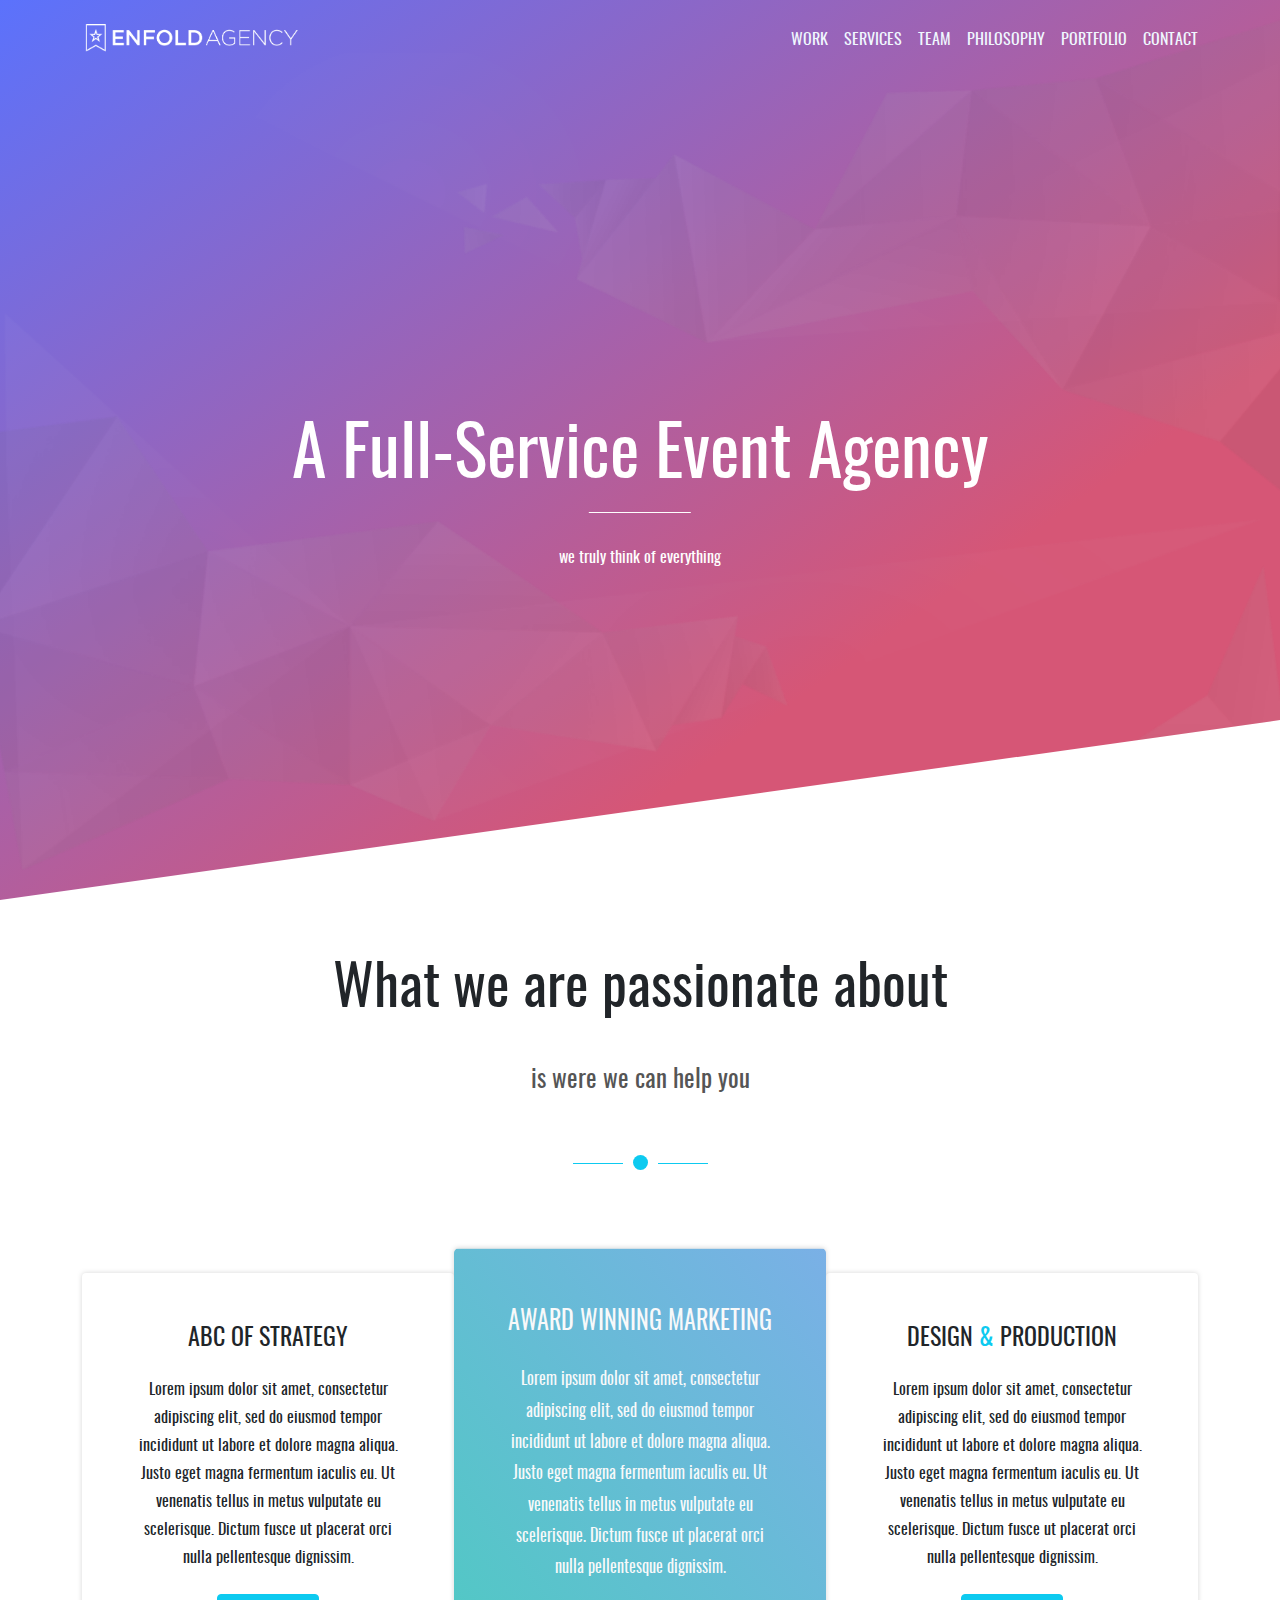
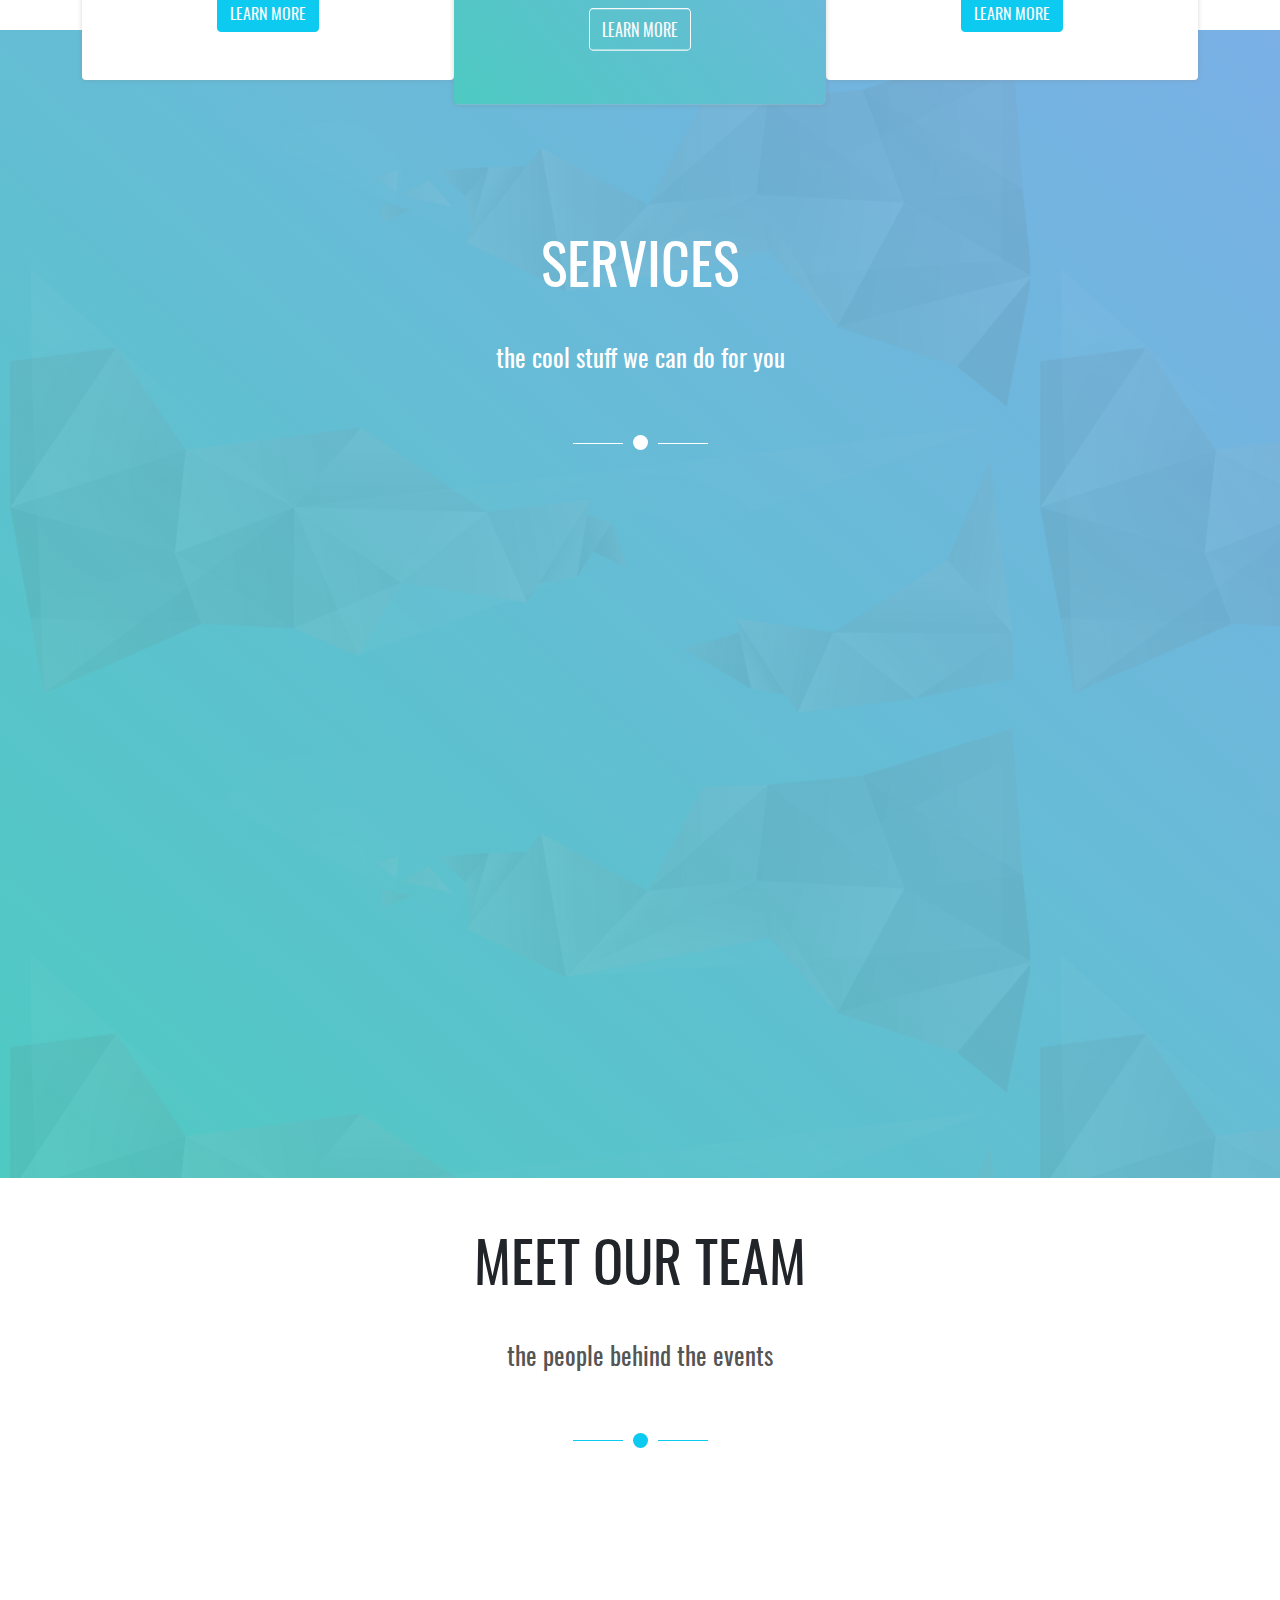
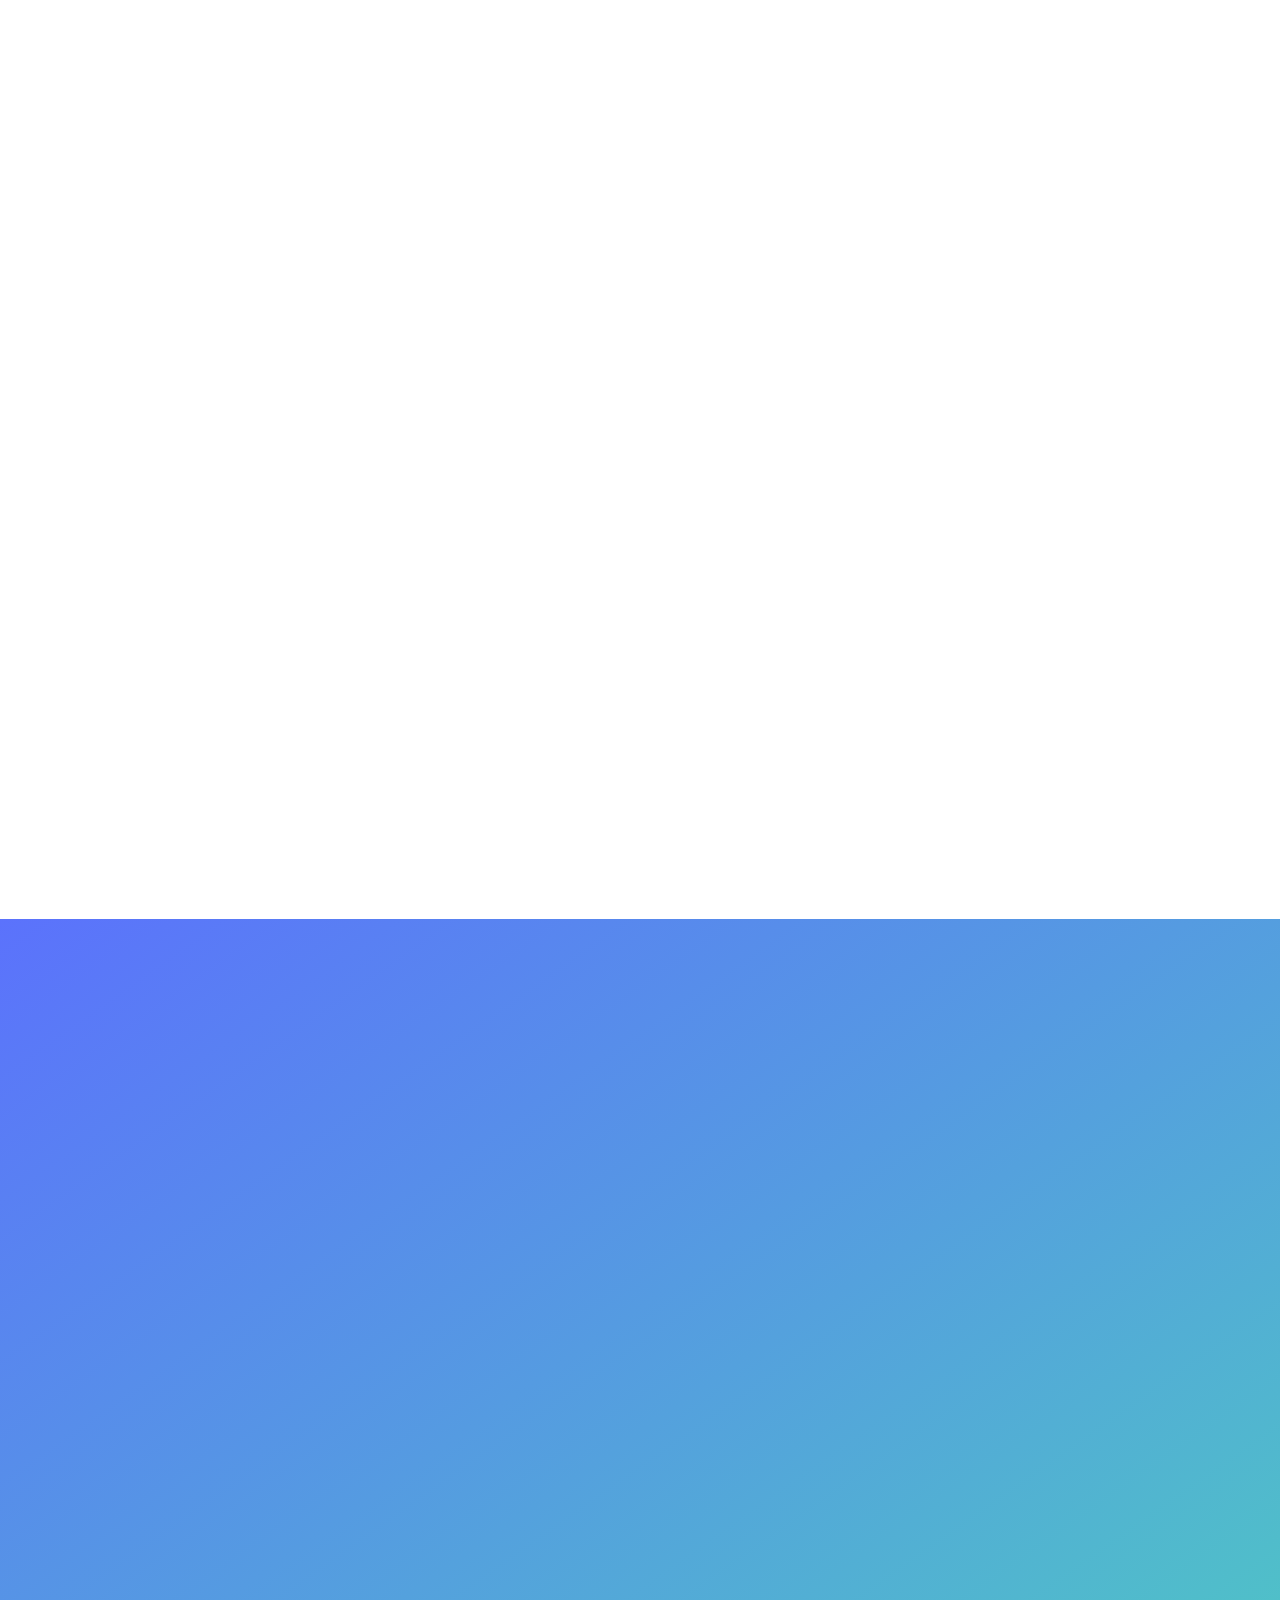
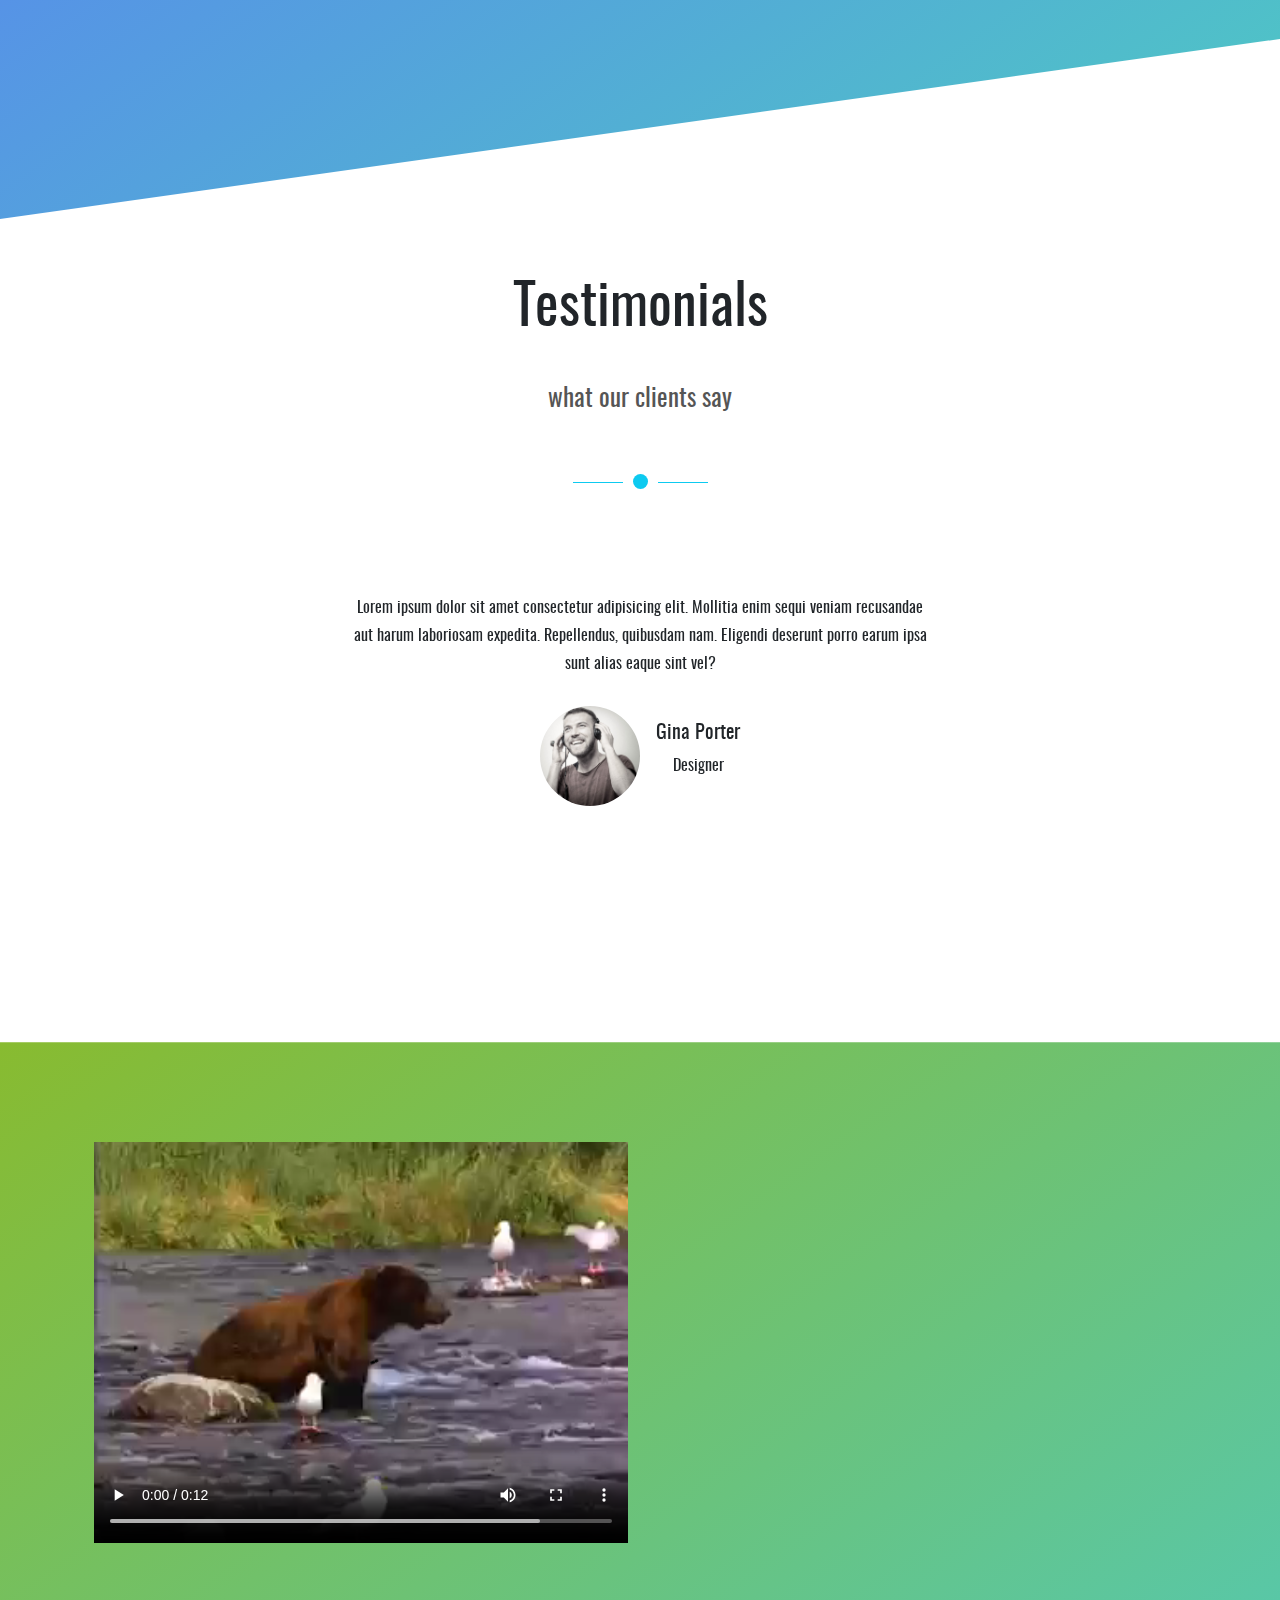
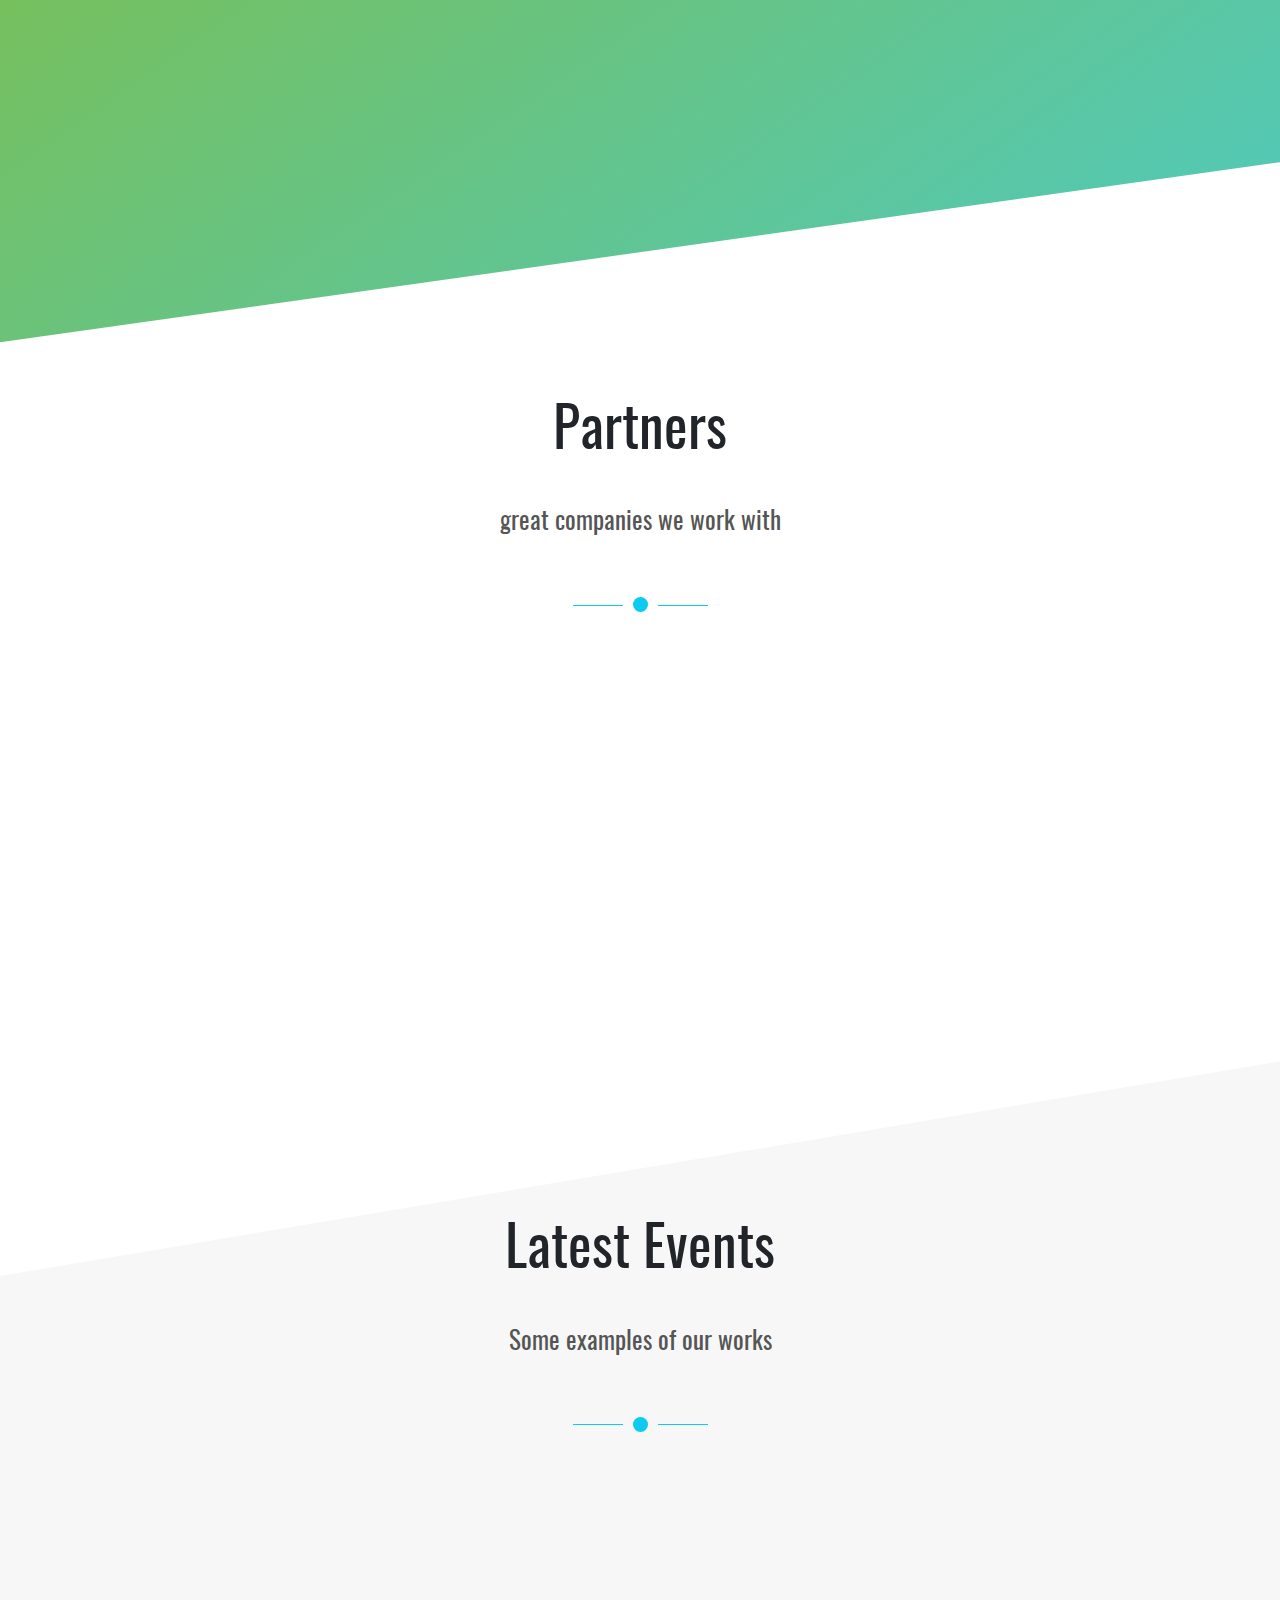
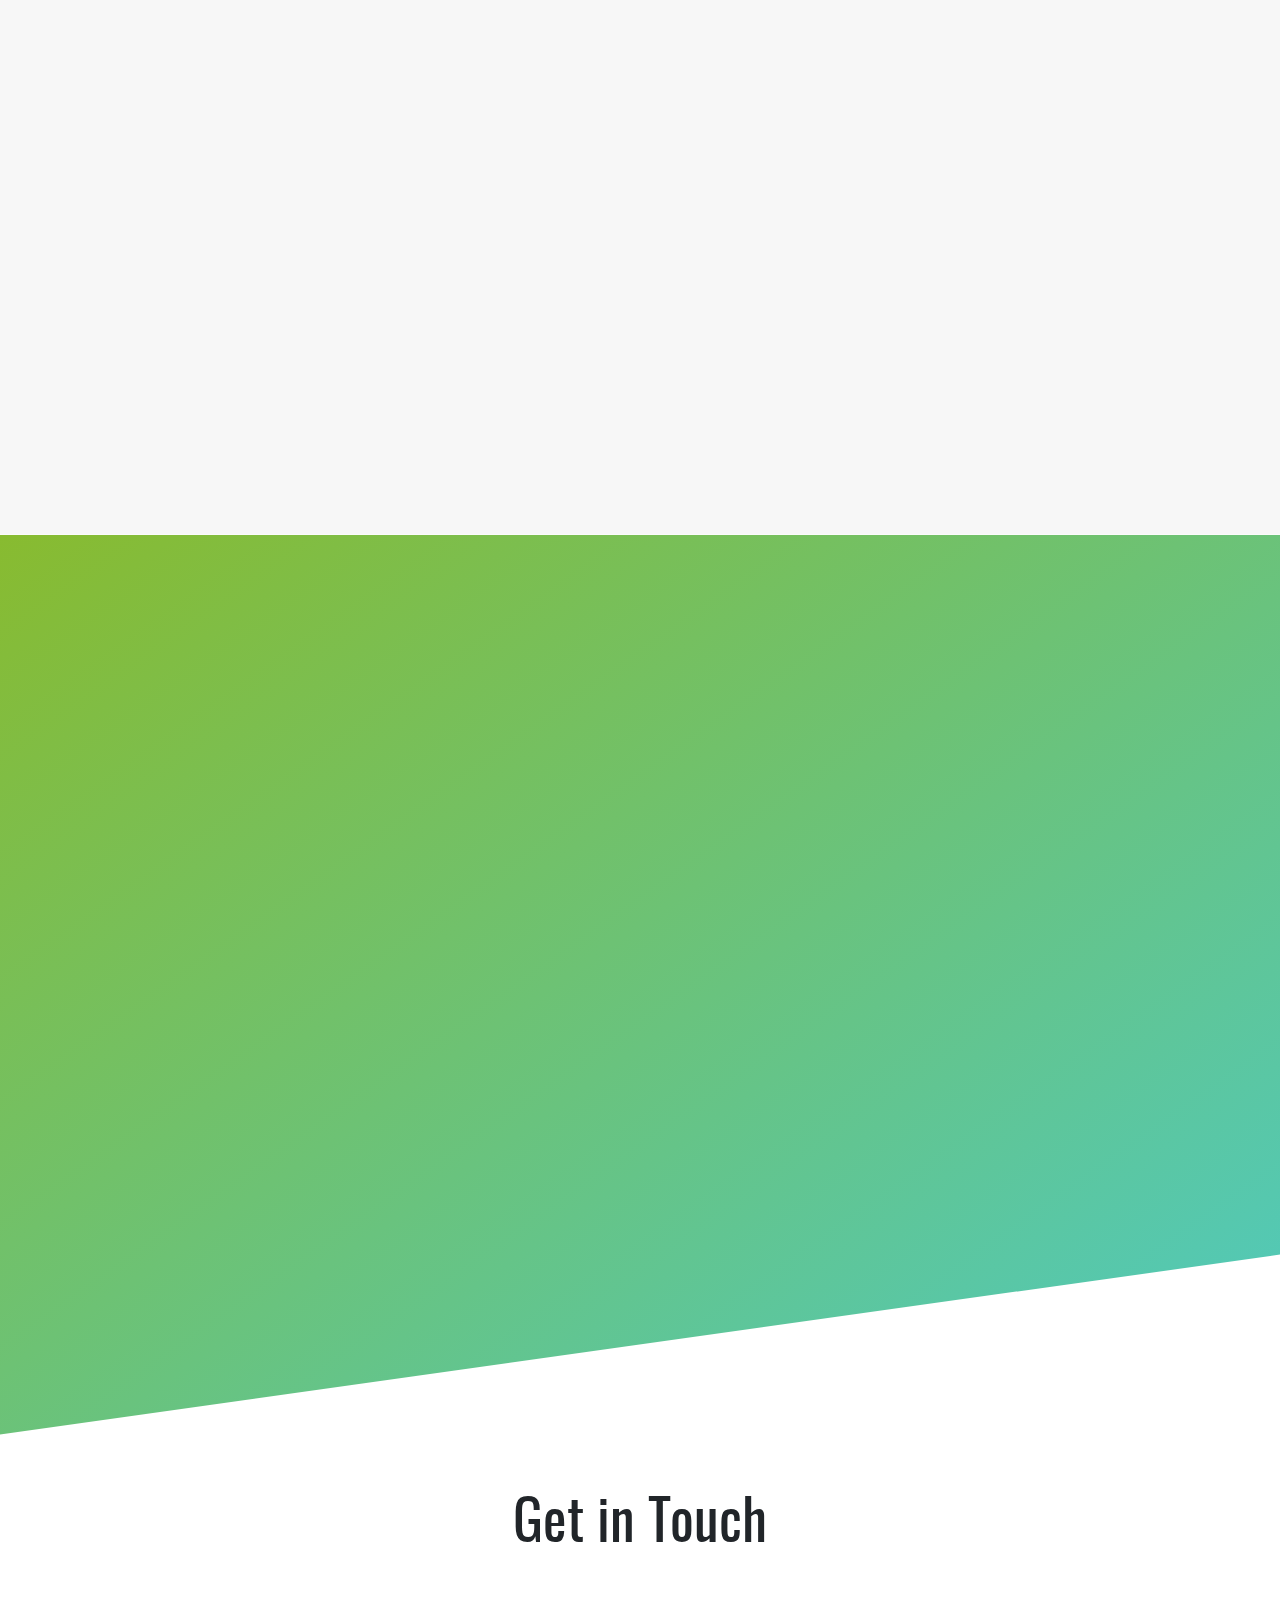
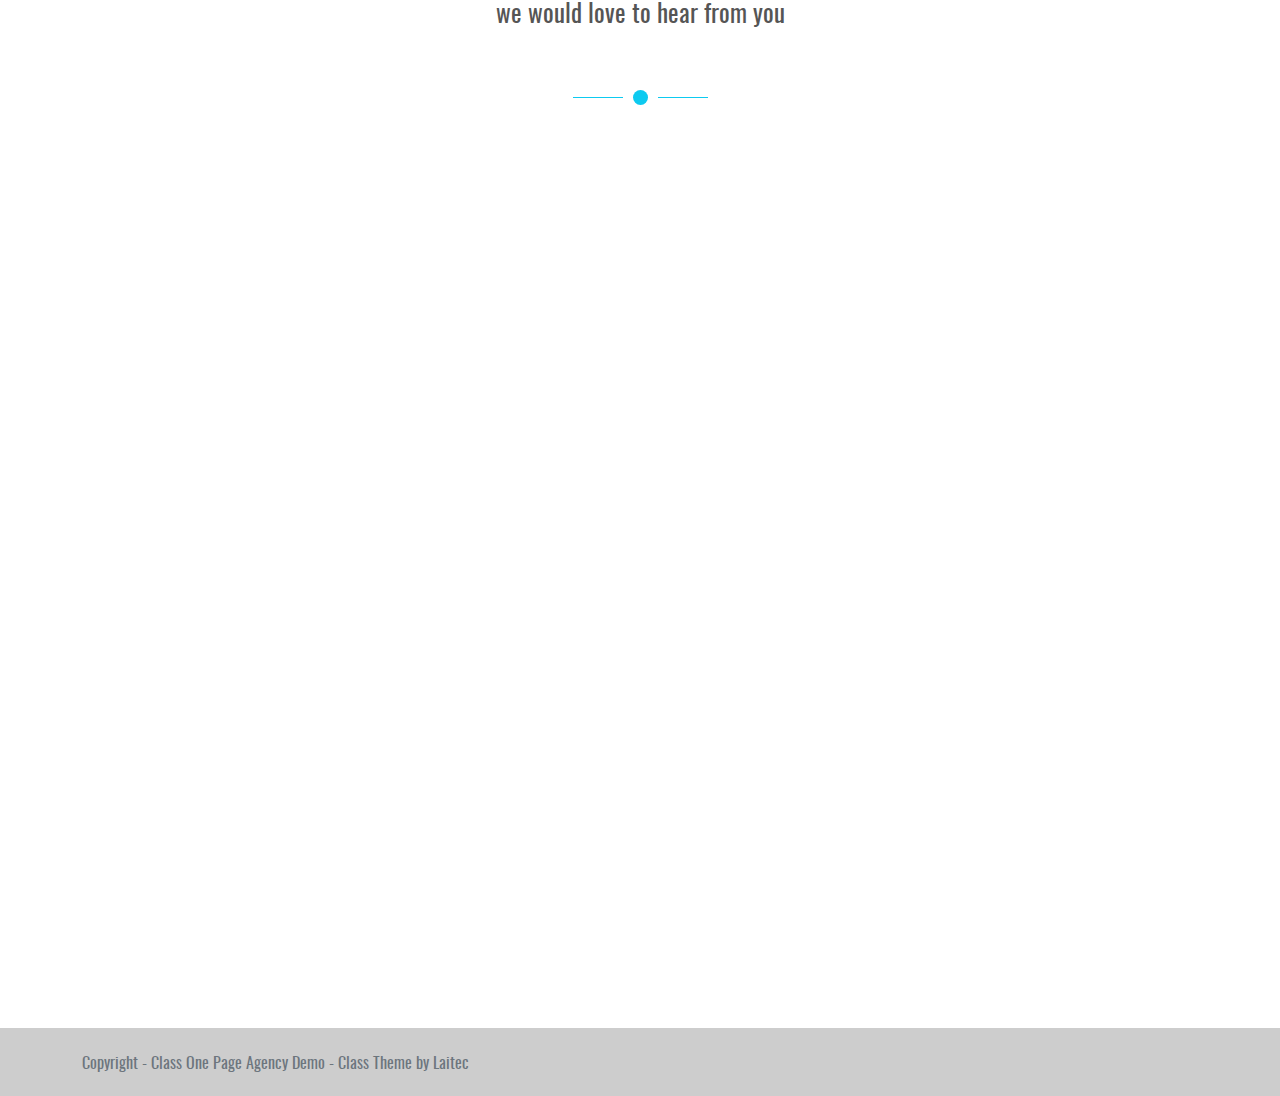
==== commit a0b220b5: "revise js" ====
--- a/index.html
+++ b/index.html
@@ -760,6 +760,6 @@
     </footer>
   
     <script src="js/bootstrap.bundle.js"></script>
-    <script src="js/main-copy.js"></script>
+    <script src="js/main.js"></script>
   </body>
 </html>
